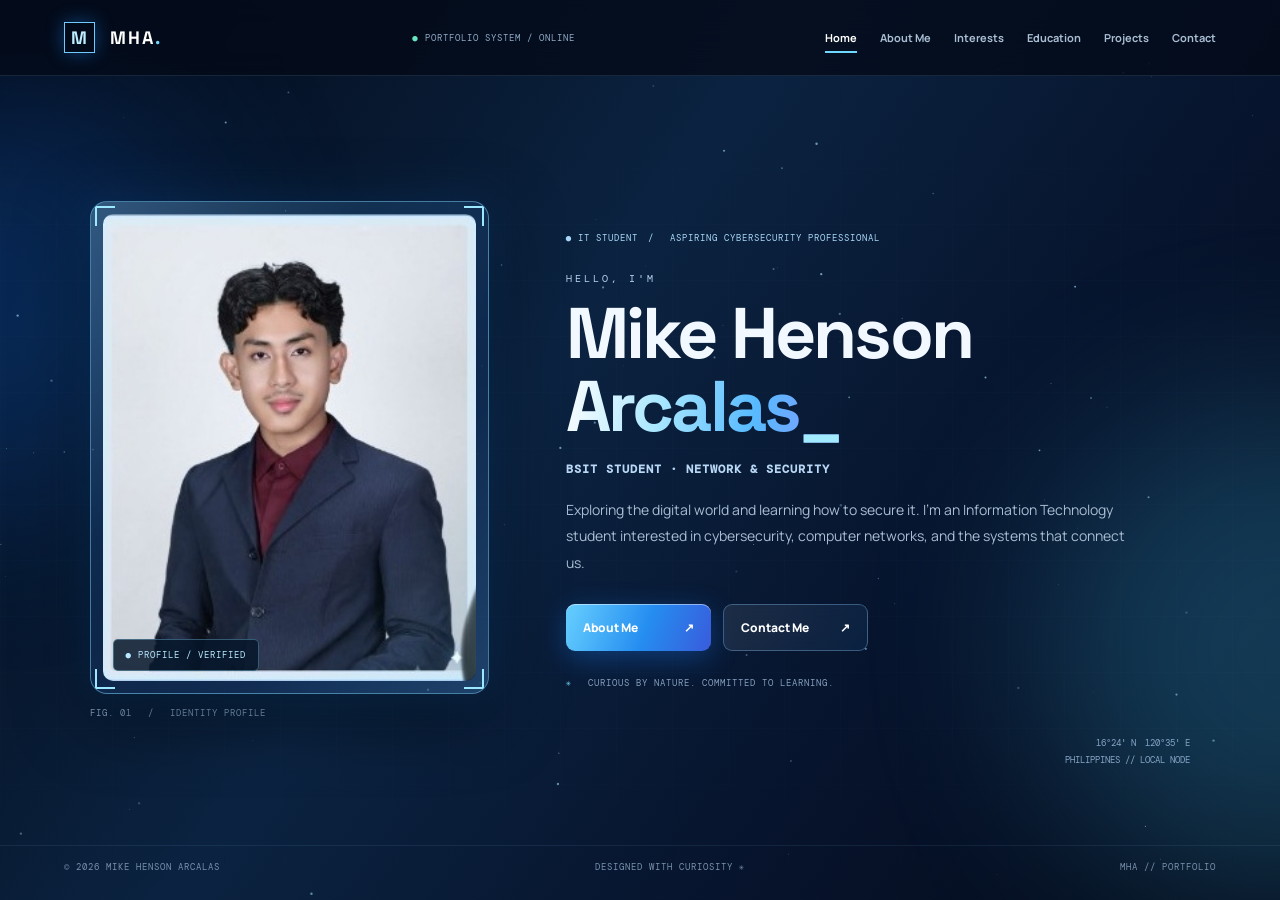
==== index (2).html @ 34add19c "Add files via upload" ====
<!doctype html>
<html lang="en">
<head>
<meta charset="utf-8">
<meta name="viewport" content="width=device-width,initial-scale=1">
<meta name="theme-color" content="#071326">
<title>Mike Henson Arcalas | Portfolio</title>

<link rel="preconnect" href="https://fonts.googleapis.com">
<link rel="preconnect" href="https://fonts.gstatic.com" crossorigin>
<link href="https://fonts.googleapis.com/css2?family=DM+Mono:wght@400;500&family=Manrope:wght@400;500;600;700;800&family=Space+Grotesk:wght@500;600;700&display=swap" rel="stylesheet">

<link rel="stylesheet" href="style.css">
</head>
<body>

<div class="ambient a"></div>
<div class="ambient b"></div>
<div class="grid"></div>
<canvas id="stars"></canvas>

<header>
<a class="logo" href="#home"><b>M</b> MHA<span>.</span></a>
<div class="status">● PORTFOLIO SYSTEM / ONLINE</div>
<button class="menu" aria-label="Toggle menu">☰</button>

<nav>
<a href="#home" data-page="home" class="active">Home</a>
<a href="#about" data-page="about">About Me</a>
<a href="#interests" data-page="interests">Interests</a>
<a href="#education" data-page="education">Education</a>
<a href="#projects" data-page="projects">Projects</a>
<a href="#contact" data-page="contact">Contact</a>
</nav>
</header>

<main>

<section class="page active" id="home">
<div class="hero">

<div class="photo-col">
<div class="photo-frame">
<i class="c tl"></i>
<i class="c tr"></i>
<i class="c bl"></i>
<i class="c br"></i>
<img src="profile.jpg" alt="Mike Henson Arcalas portrait">
<label>● PROFILE / VERIFIED</label>
</div>
<small>FIG. 01　 /　 IDENTITY PROFILE</small>
</div>

<div class="hero-copy">
<p class="eyebrow">● IT STUDENT　/　 ASPIRING CYBERSECURITY PROFESSIONAL</p>
<small class="mono">HELLO, I'M</small>

<h1>Mike Henson<br><em>Arcalas<span>_</span></em></h1>

<h2>BSIT STUDENT · NETWORK &amp; SECURITY</h2>

<p class="intro">
Exploring the digital world and learning how to secure it. I'm an Information Technology student interested in cybersecurity, computer networks, and the systems that connect us.
</p>

<div class="actions">
<a class="btn primary" href="#about">About Me <b>↗</b></a>
<a class="btn secondary" href="#contact">Contact Me <b>↗</b></a>
</div>

<p class="note">✳　 CURIOUS BY NATURE. COMMITTED TO LEARNING.</p>
</div>

<div class="coordinates">
16°24' N　120°35' E<br>
PHILIPPINES // LOCAL NODE
</div>

</div>
</section>

<section class="page content" id="about">
<div class="heading">
<small>02 / PERSONAL PROFILE</small>
<h2>Beyond the <em>screen.</em></h2>
<p>A little about who I am, what interests me, and the direction I'm working toward.</p>
</div>

<div class="about-grid">
<article class="panel large">
<small>01 — INTRODUCTION</small>
<div class="quote">“</div>
<h3>I'm Mike Henson Arcalas.</h3>
<p>I'm a Bachelor of Science in Information Technology student at the University of the Cordilleras, specializing in Network and Security.</p>
<p>I'm curious about how digital systems work, how devices communicate, and how information can be protected. I'm building my foundations and turning that curiosity into practical skills.</p>
<footer>LEARNING / BUILDING / IMPROVING</footer>
</article>

<div class="stack">
<article class="panel">
<small>02 — INTERESTS</small>
<h3>What keeps me curious</h3>
<div class="tags">
<span>Cybersecurity</span>
<span>Networking</span>
<span>Technology</span>
<span>Troubleshooting</span>
<span>Cycling</span>
</div>
</article>

<article class="panel">
<small>03 — DIRECTION</small>
<h3>Where I'm heading</h3>
<p>My goal is to build a career in cybersecurity, particularly network security. I want to learn how to identify vulnerabilities, understand threats, and help protect digital systems.</p>
</article>

<div class="motto">
MY MINDSET
<h3>Always learning.<br><i>Always improving.</i></h3>
</div>
</div>
</div>
</section>

<section class="page content" id="interests">
<div class="heading">
<small>03 / WHAT I ENJOY</small>
<h2>Areas of <em>interest.</em></h2>
<p>The topics and activities that motivate me to explore and keep improving.</p>
</div>

<div class="tiles">
<article class="panel tile">
<b>⌘</b>
<small>01 / DIGITAL DEFENSE</small>
<h3>Cybersecurity</h3>
<p>Understanding cyber threats, digital protection, and the practices that help keep systems secure.</p>
</article>

<article class="panel tile">
<b>⌁</b>
<small>02 / CONNECTIVITY</small>
<h3>Networking</h3>
<p>Learning how devices communicate, how networks are structured, and how they can be protected.</p>
</article>

<article class="panel tile">
<b>◈</b>
<small>03 / DISCOVERY</small>
<h3>Technology</h3>
<p>Exploring computer systems, hardware, troubleshooting, and new technology.</p>
</article>

<article class="panel tile">
<b>↗</b>
<small>04 / OUTSIDE THE SCREEN</small>
<h3>Cycling</h3>
<p>Enjoying endurance, challenging climbs, and steady progress through consistent training.</p>
</article>
</div>
</section>

<section class="page content" id="education">
<div class="heading">
<small>04 / ACADEMIC JOURNEY</small>
<h2>My <em>education.</em></h2>
<p>The milestones that have shaped my learning journey so far.</p>
</div>

<div class="timeline">
<div>
<time>2014 — 2020</time>
<article class="panel">
<small>ELEMENTARY</small>
<h3>San Vicente Elementary School</h3>
<p>Elementary education</p>
</article>
</div>

<div>
<time>2020 — 2024</time>
<article class="panel">
<small>JUNIOR HIGH</small>
<h3>San Vicente National High School</h3>
<p>Junior High School · Loyalty Award</p>
</article>
</div>

<div>
<time>2024 — 2026</time>
<article class="panel">
<small>SENIOR HIGH</small>
<h3>University of the Cordilleras</h3>
<p>Senior High School · STEM</p>
</article>
</div>

<div>
<time>PRESENT</time>
<article class="panel current">
<small>UNDERGRADUATE</small>
<h3>University of the Cordilleras</h3>
<p>BS Information Technology · Network and Security</p>
</article>
</div>
</div>
</section>

<section class="page content" id="projects">
<div class="heading">
<small>05 / SELECTED WORK</small>
<h2>Things I've <em>built.</em></h2>
<p>A growing collection of academic and personal projects.</p>
</div>

<div class="projects">
<article class="panel project">
<div class="art">
<b>⌁</b>
<small>ARDUINO / PROTOTYPE</small>
</div>
<small>PROJECT 01</small>
<h3>Smart Blind Stick</h3>
<p>An Arduino-based prototype designed to help detect nearby obstacles.</p>
<div class="tags">
<span>ARDUINO</span>
<span>HARDWARE</span>
</div>
</article>

<article class="panel project">
<div class="art alt">
<b>◉</b>
<small>AUTOMATION / PROTOTYPE</small>
</div>
<small>PROJECT 02</small>
<h3>Coin-Operated Shampoo Dispenser</h3>
<p>An automated dispensing concept activated through a coin-operated mechanism.</p>
<div class="tags">
<span>PROTOTYPING</span>
<span>AUTOMATION</span>
</div>
</article>

<article class="panel project">
<div class="art third">
<b>MHA<span>.</span></b>
<small>HTML / CSS / JAVASCRIPT</small>
</div>
<small>PROJECT 03</small>
<h3>Personal Portfolio</h3>
<p>This website, created to present my background, interests, and developing skills.</p>
<div class="tags">
<span>HTML</span>
<span>CSS</span>
<span>JAVASCRIPT</span>
</div>
</article>
</div>
</section>

<section class="page content" id="contact">
<div class="contact">
<div class="heading">
<small>06 / OPEN CHANNEL</small>
<h2>Let's make a <em>connection.</em></h2>
<p>I'm open to learning, connecting, and exploring opportunities in technology.</p>
</div>

<div class="contact-list">
<a href="https://github.com/mikehenson-dev" target="_blank" rel="noopener">
<b>GH</b>
<span>
<small>GITHUB PROFILE</small>
<strong>mikehenson-dev</strong>
</span>
↗
</a>

<div>
<b>LOC</b>
<span>
<small>LOCATION</small>
<strong>Philippines</strong>
</span>
</div>

<div>
<b>FOCUS</b>
<span>
<small>FIELD OF INTEREST</small>
<strong>Cybersecurity &amp; Network Security</strong>
</span>
</div>
</div>
</div>
</section>

</main>

<footer class="site-footer">
<span>© <span id="year"></span> MIKE HENSON ARCALAS</span>
<span>DESIGNED WITH CURIOSITY ✳</span>
<span>MHA // PORTFOLIO</span>
</footer>

<script src="script.js"></script>
</body>
</html>
---- style.css ----
*{box-sizing:border-box;margin:0;padding:0}

:root{
--bg:#050b19;
--panel:rgba(12,32,59,.68);
--line:rgba(132,199,255,.24);
--white:#f2f8ff;
--muted:#a9bdd3;
--blue:#258df0;
--ice:#bceeff;
--mono:'DM Mono',monospace;
--display:'Space Grotesk',sans-serif;
--body:'Manrope',sans-serif
}

body{
min-height:100vh;
background:linear-gradient(125deg,#030916 0%,#0b2341 42%,#07142d 70%,#050b19 100%);
color:var(--white);
font-family:var(--body);
overflow-x:hidden
}

.ambient{
position:fixed;
z-index:-2;
border-radius:50%;
filter:blur(95px);
opacity:.23;
pointer-events:none;
animation:float 13s ease-in-out infinite alternate
}

.ambient.a{
width:430px;
height:430px;
top:8%;
left:-230px;
background:#167cff
}

.ambient.b{
width:500px;
height:500px;
right:-260px;
bottom:0;
background:#43caff;
animation-delay:-6s
}

@keyframes float{
to{transform:translate(35px,-25px) scale(1.12)}
}

.grid{
position:fixed;
inset:0;
z-index:-1;
pointer-events:none;
opacity:.12;
background-image:linear-gradient(#83caff25 1px,transparent 1px),linear-gradient(90deg,#83caff25 1px,transparent 1px);
background-size:56px 56px;
mask-image:linear-gradient(transparent,#000 30%,#000 80%,transparent)
}

#stars{
position:fixed;
inset:0;
z-index:-1;
pointer-events:none
}

header{
height:76px;
padding:0 5%;
display:flex;
align-items:center;
justify-content:space-between;
gap:20px;
position:sticky;
top:0;
z-index:20;
background:#040b19c9;
border-bottom:1px solid #a6d8ff20;
backdrop-filter:blur(18px)
}

.logo{
text-decoration:none;
color:white;
font:700 18px var(--display);
letter-spacing:2px
}

.logo b{
display:inline-grid;
place-items:center;
width:31px;
height:31px;
margin-right:8px;
border:1px solid #70caff;
color:var(--ice);
box-shadow:0 0 18px #248bff66
}

.logo span{color:#74d8ff}

.status{
font:9px var(--mono);
letter-spacing:1px;
color:#91aac6
}

.status:first-letter{color:#69e5c1}

nav{
display:flex;
gap:clamp(12px,1.8vw,26px)
}

nav a{
color:#a9bdd3;
text-decoration:none;
font-size:11px;
font-weight:700;
padding:12px 0;
position:relative
}

nav a:hover,
nav a.active{color:white}

nav a:after{
content:'';
position:absolute;
bottom:4px;
left:0;
width:0;
height:2px;
background:#70d8ff;
transition:.25s
}

nav a:hover:after,
nav a.active:after{width:100%}

.menu{
display:none
}

main{
min-height:calc(100vh - 131px)
}

.page{display:none}

.page.active{display:flex}

#home{
min-height:calc(100vh - 131px);
align-items:center;
justify-content:center;
padding:45px 7%
}

.hero{
width:100%;
max-width:1200px;
display:grid;
grid-template-columns:minmax(260px,.78fr) 1.22fr;
align-items:center;
gap:clamp(35px,6vw,85px);
position:relative
}

.photo-col{max-width:410px}

.photo-frame{
position:relative;
padding:12px;
border:1px solid #83d8ff77;
border-radius:17px;
background:linear-gradient(145deg,#51baff33,#102d55aa 55%,#5a8cff22);
box-shadow:0 0 45px #168bff2b,0 20px 70px #0008;
overflow:hidden
}

.photo-frame:before{
content:'';
position:absolute;
inset:0;
background:linear-gradient(130deg,#ffffff20,transparent 35%,transparent 70%,#65d5ff20);
pointer-events:none;
z-index:1
}

.photo-frame img{
display:block;
width:100%;
aspect-ratio:4/5;
object-fit:cover;
border-radius:10px;
background:#102b4c
}

.photo-frame label{
position:absolute;
left:22px;
bottom:22px;
z-index:2;
padding:9px 12px;
border:1px solid #8edcff55;
border-radius:5px;
background:#06172bd9;
color:#b8eaff;
font:9px var(--mono);
letter-spacing:1px
}

.c{
position:absolute;
z-index:2;
width:20px;
height:20px;
border-color:#9be8ff;
border-style:solid
}

.tl{top:4px;left:4px;border-width:2px 0 0 2px}
.tr{top:4px;right:4px;border-width:2px 2px 0 0}
.bl{bottom:4px;left:4px;border-width:0 0 2px 2px}
.br{bottom:4px;right:4px;border-width:0 2px 2px 0}

.photo-col>small{
display:block;
margin-top:13px;
color:#8da9c8;
font:9px var(--mono);
letter-spacing:1px
}

.hero-copy{max-width:650px}

.eyebrow{
font:9px var(--mono);
letter-spacing:1px;
color:#a9d7f7;
margin-bottom:20px
}

.mono{
font:10px var(--mono);
letter-spacing:3px;
color:#b7d5ee
}

.hero h1{
font:700 clamp(43px,5.6vw,76px)/1.02 var(--display);
letter-spacing:-2.8px;
margin:10px 0 18px
}

.hero h1 em,
.heading h2 em,
.contact h2 em{
font-style:normal;
background:linear-gradient(100deg,#fff,#a9e7ff 35%,#58baff 68%,#8295ff);
color:transparent;
background-clip:text;
-webkit-background-clip:text
}

.hero h1 em span{
color:#a2eaff;
animation:blink 1s steps(2,start) infinite
}

@keyframes blink{to{visibility:hidden}}

.hero h2{
font:600 12px var(--mono);
letter-spacing:1px;
color:#b9d8f5;
margin-bottom:20px
}

.intro{
max-width:570px;
color:var(--muted);
font-size:14px;
line-height:1.9;
margin-bottom:27px
}

.actions{
display:flex;
flex-wrap:wrap;
gap:12px
}

.btn{
min-width:145px;
padding:14px 17px;
border-radius:9px;
display:inline-flex;
justify-content:space-between;
align-items:center;
gap:20px;
text-decoration:none;
font-size:12px;
font-weight:800;
transition:.25s
}

.primary{
color:white;
background:linear-gradient(110deg,#67d0ff,#258df0 55%,#395bdc);
box-shadow:0 7px 28px #187eff55,inset 0 1px #ffffff77
}

.primary:hover{
transform:translateY(-3px);
box-shadow:0 10px 35px #238dff99
}

.secondary{
color:white;
border:1px solid #91cfff55;
background:linear-gradient(120deg,#ffffff16,#17518b33);
backdrop-filter:blur(10px)
}

.secondary:hover{
border-color:#8ce3ff;
color:#aeeaff;
transform:translateY(-3px)
}

.note{
margin-top:26px;
color:#849fbd;
font:9px var(--mono);
letter-spacing:1px
}

.note:first-letter{color:#78dfff}

.coordinates{
position:absolute;
right:0;
bottom:-48px;
text-align:right;
color:#85a5c5;
font:9px/1.8 var(--mono)
}

.content{
width:100%;
max-width:1200px;
margin:auto;
padding:65px 5%;
flex-direction:column;
justify-content:center
}

.heading{margin-bottom:35px}

.heading>small,
.panel>small,
.tile>small,
.project>small,
.timeline small{
font:9px var(--mono);
letter-spacing:1.3px;
color:#78caff
}

.heading h2,
.contact h2{
font:700 clamp(36px,5vw,58px)/1.1 var(--display);
letter-spacing:-1.5px;
margin:13px 0
}

.heading>p:last-child,
.contact .heading>p:last-child{
color:var(--muted);
font-size:14px;
line-height:1.8;
max-width:650px
}

.panel{
border:1px solid var(--line);
border-radius:15px;
padding:25px;
background:linear-gradient(140deg,rgba(21,54,91,.78),rgba(6,18,39,.82));
backdrop-filter:blur(15px);
box-shadow:inset 0 1px #ffffff0b;
transition:.25s
}

.panel:hover{
border-color:#75caff88;
transform:translateY(-3px);
box-shadow:0 15px 40px #006dce20
}

.panel h3,
.tile h3,
.project h3{
font:600 20px var(--display);
margin:12px 0
}

.panel p,
.tile p,
.project p,
.timeline p{
font-size:13px;
color:var(--muted);
line-height:1.85;
margin-top:9px
}

.about-grid{
display:grid;
grid-template-columns:1.15fr .85fr;
gap:18px
}

.large{
padding:32px;
position:relative;
overflow:hidden
}

.quote{
font:75px Georgia;
color:#69c9ff77;
height:65px;
margin-top:12px
}

.large h3{font-size:25px}

.large footer{
border-top:1px solid var(--line);
padding-top:14px;
margin-top:25px;
color:#8bcaff;
font:9px var(--mono);
letter-spacing:1px
}

.stack{display:grid;gap:15px}

.tags{
display:flex;
flex-wrap:wrap;
gap:8px;
margin-top:16px
}

.tags span{
font:9px var(--mono);
color:#c9ecff;
border:1px solid #73c5ff44;
background:#2988e51c;
padding:8px 10px;
border-radius:5px
}

.motto{
padding:17px 22px;
border-radius:12px;
background:linear-gradient(110deg,#1977c9,#293d9e 70%,#172958);
box-shadow:0 10px 35px #136bd344;
font:9px var(--mono);
color:#c4eaff;
letter-spacing:1px
}

.motto h3{
font:600 20px/1.4 var(--display);
color:white
}

.motto i{
font-style:normal;
color:#b3edff
}

.tiles{
display:grid;
grid-template-columns:repeat(4,1fr);
gap:15px
}

.tile{
min-height:230px;
padding:22px
}

.tile>b{
display:block;
font-size:30px;
color:#a4e4ff;
margin-bottom:23px;
text-shadow:0 0 20px #38aaff88
}

.tile h3{margin:12px 0}

.timeline{
max-width:850px;
border-left:1px solid #62baff88;
margin-left:12px;
padding-left:28px;
display:grid;
gap:17px
}

.timeline>div{
position:relative;
display:grid;
grid-template-columns:125px 1fr;
gap:15px;
align-items:center
}

.timeline>div:before{
content:'';
position:absolute;
left:-34px;
width:10px;
height:10px;
border-radius:50%;
background:#8be0ff;
box-shadow:0 0 14px #36aaff
}

.timeline time{
font:10px var(--mono);
color:#9ccdf2
}

.timeline .panel{padding:19px 22px}
.timeline h3{font-size:18px}

.current{
border-color:#6ccaff99;
background:linear-gradient(110deg,#104274aa,#101d49aa)
}

.projects{
display:grid;
grid-template-columns:repeat(3,1fr);
gap:17px
}

.project{
padding:0;
overflow:hidden
}

.art{
height:165px;
display:flex;
align-items:center;
justify-content:center;
flex-direction:column;
gap:10px;
background:radial-gradient(circle,#2c8ddc77,transparent 55%),linear-gradient(135deg,#0d2e55,#071225)
}

.art b{
font:58px var(--display);
color:#b5eaff;
text-shadow:0 0 25px #46aaff
}

.art small{
font:9px var(--mono);
color:#a9d9fa;
letter-spacing:1px
}

.art.alt{
background:radial-gradient(circle,#36c5ff55,transparent 55%),linear-gradient(135deg,#102e58,#11133c)
}

.art.third{
background:radial-gradient(circle,#8a9dff44,transparent 55%),linear-gradient(135deg,#122d56,#0a1026)
}

.contact{
display:grid;
grid-template-columns:1fr 1fr;
gap:55px;
align-items:center
}

.contact-list{display:grid;gap:12px}

.contact-list>a,
.contact-list>div{
display:flex;
align-items:center;
gap:15px;
padding:17px;
border:1px solid var(--line);
border-radius:12px;
background:var(--panel);
text-decoration:none;
transition:.2s
}

.contact-list>a:hover{
border-color:#75d4ff;
transform:translateX(4px)
}

.contact-list b{
width:42px;
height:42px;
display:grid;
place-items:center;
border:1px solid #64baff66;
border-radius:8px;
color:#b1e9ff;
font:10px var(--mono)
}

.contact-list span{
display:grid;
gap:5px;
flex:1
}

.contact-list small{
font:9px var(--mono);
color:#7dc8f4;
letter-spacing:1px
}

.contact-list strong{font-size:13px}

.site-footer{
min-height:55px;
padding:15px 5%;
display:flex;
justify-content:space-between;
gap:12px;
border-top:1px solid #8fcaff18;
color:#7891ad;
font:9px var(--mono);
letter-spacing:1px
}

@media(max-width:950px){
.status{display:none}
nav{gap:14px}
nav a{font-size:10px}
.hero{gap:30px}
.tiles{grid-template-columns:repeat(2,1fr)}
}

@media(max-width:650px){
header{height:66px;padding:0 5%}

.menu{
display:block;
background:#102747;
border:1px solid var(--line);
color:white;
border-radius:7px;
padding:7px 10px;
font-size:18px
}

nav{
display:none;
position:absolute;
top:66px;
left:0;
right:0;
padding:14px 5% 20px;
background:#040b19f5;
border-bottom:1px solid var(--line);
grid-template-columns:repeat(2,1fr);
gap:4px 18px
}

nav.open{display:grid}
nav a{padding:12px 0;font-size:12px}

#home{padding:38px 4%}

.hero{
grid-template-columns:minmax(0,.9fr) minmax(0,1.1fr);
gap:12px
}

.photo-frame{padding:5px;border-radius:10px}
.photo-frame img{border-radius:6px}

.hero h1{
font-size:clamp(22px,6vw,35px);
letter-spacing:-1px
}

.eyebrow{
font-size:7px;
letter-spacing:.3px;
margin-bottom:12px
}

.mono{font-size:8px}

.hero h2{
font-size:8px;
letter-spacing:.2px;
margin:12px 0
}

.intro{
font-size:10px;
line-height:1.7;
margin-bottom:14px
}

.btn{
min-width:0;
padding:9px 8px;
font-size:9px;
gap:9px
}

.actions{gap:6px}

.note{
font-size:7px;
line-height:1.6;
margin-top:13px
}

.photo-col>small{font-size:7px}
.coordinates{display:none}

.content{
padding:42px 5%;
justify-content:flex-start
}

.about-grid,.contact{
grid-template-columns:1fr;
gap:14px
}

.large{padding:23px}

.tiles{
grid-template-columns:1fr 1fr;
gap:10px
}

.tile{
padding:16px;
min-height:205px
}

.tile p{font-size:11px}

.projects{grid-template-columns:1fr}
.art{height:145px}
.project p{min-height:0}

.timeline{
padding-left:20px;
margin-left:8px
}

.timeline>div{
grid-template-columns:1fr;
gap:7px
}

.timeline>div:before{left:-26px}

.heading h2,.contact h2{font-size:38px}

.site-footer{
font-size:7px;
flex-wrap:wrap
}

.site-footer span:last-child{display:none}
}

@media(max-width:360px){
.hero{gap:8px}
.hero h1{font-size:21px}
.intro{font-size:9px}
.btn{font-size:8px;padding:8px 6px}
.tiles{grid-template-columns:1fr}
}

@media(prefers-reduced-motion:reduce){
*,*:before,*:after{
animation:none!important;
transition:none!important;
scroll-behavior:auto!important
}
}
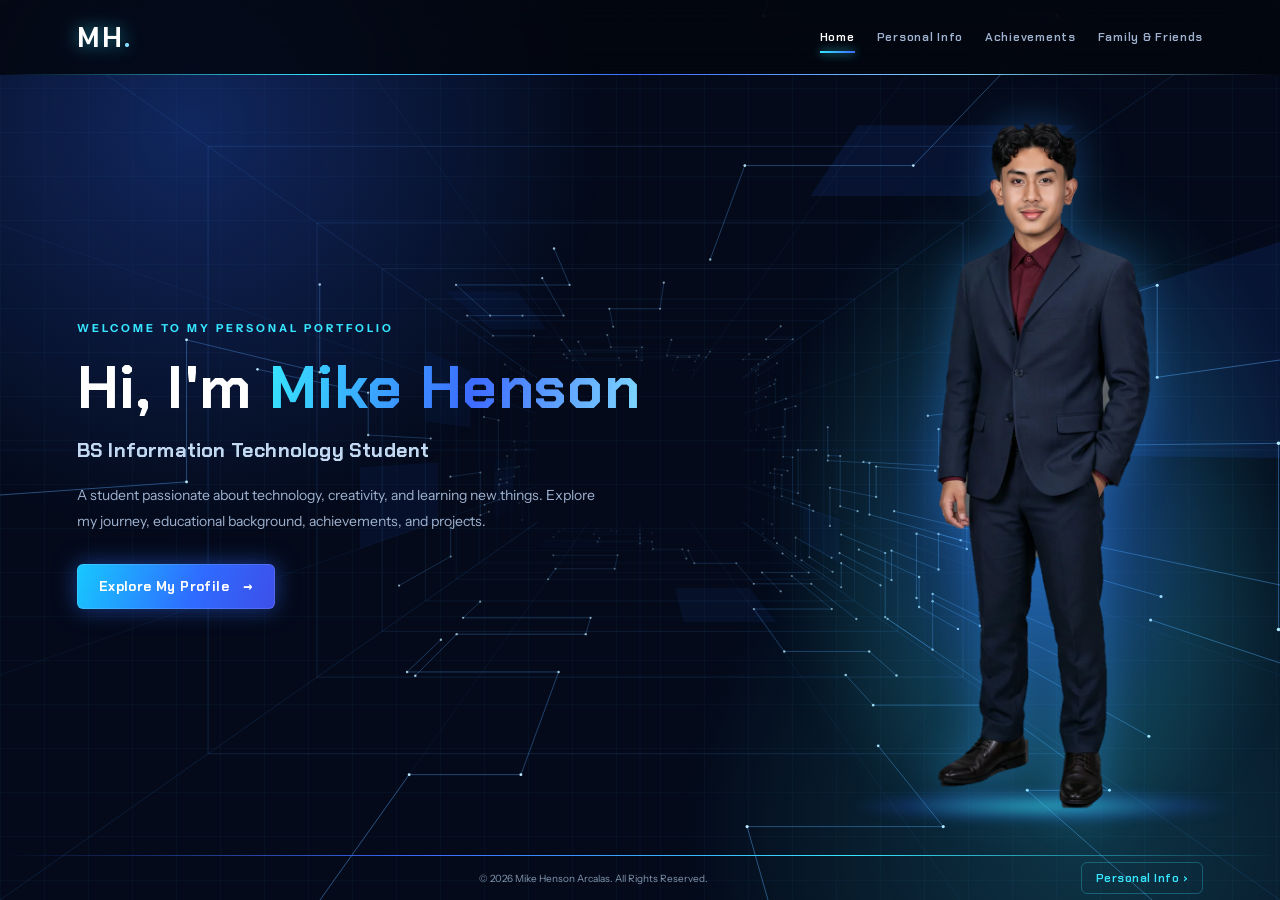
==== commit e978c5b6: "Add files via upload" ====
--- a/index (2).html
+++ b/index (2).html
@@ -1,310 +1,920 @@
-<!doctype html>
+<!DOCTYPE html>
 <html lang="en">
 <head>
-<meta charset="utf-8">
-<meta name="viewport" content="width=device-width,initial-scale=1">
-<meta name="theme-color" content="#071326">
-<title>Mike Henson Arcalas | Portfolio</title>
-
-<link rel="preconnect" href="https://fonts.googleapis.com">
-<link rel="preconnect" href="https://fonts.gstatic.com" crossorigin>
-<link href="https://fonts.googleapis.com/css2?family=DM+Mono:wght@400;500&family=Manrope:wght@400;500;600;700;800&family=Space+Grotesk:wght@500;600;700&display=swap" rel="stylesheet">
-
-<link rel="stylesheet" href="style.css">
+    <meta charset="UTF-8">
+    <meta name="viewport" content="width=device-width, initial-scale=1.0">
+    <meta name="theme-color" content="#050b18">
+    <title>Mike Henson Arcalas | Personal Portfolio</title>
+
+    <link rel="preconnect" href="https://fonts.googleapis.com">
+    <link rel="preconnect" href="https://fonts.gstatic.com" crossorigin>
+    <link href="https://fonts.googleapis.com/css2?family=Chakra+Petch:wght@500;600;700&family=Instrument+Sans:wght@400;500;600;700&display=swap" rel="stylesheet">
+
+    <link rel="stylesheet" href="style.css">
+    <link rel="stylesheet" href="transitions.css">
 </head>
+
 <body>
 
-<div class="ambient a"></div>
-<div class="ambient b"></div>
-<div class="grid"></div>
-<canvas id="stars"></canvas>
-
-<header>
-<a class="logo" href="#home"><b>M</b> MHA<span>.</span></a>
-<div class="status">● PORTFOLIO SYSTEM / ONLINE</div>
-<button class="menu" aria-label="Toggle menu">☰</button>
-
-<nav>
-<a href="#home" data-page="home" class="active">Home</a>
-<a href="#about" data-page="about">About Me</a>
-<a href="#interests" data-page="interests">Interests</a>
-<a href="#education" data-page="education">Education</a>
-<a href="#projects" data-page="projects">Projects</a>
-<a href="#contact" data-page="contact">Contact</a>
-</nav>
-</header>
-
-<main>
-
-<section class="page active" id="home">
-<div class="hero">
-
-<div class="photo-col">
-<div class="photo-frame">
-<i class="c tl"></i>
-<i class="c tr"></i>
-<i class="c bl"></i>
-<i class="c br"></i>
-<img src="profile.jpg" alt="Mike Henson Arcalas portrait">
-<label>● PROFILE / VERIFIED</label>
-</div>
-<small>FIG. 01　 /　 IDENTITY PROFILE</small>
-</div>
-
-<div class="hero-copy">
-<p class="eyebrow">● IT STUDENT　/　 ASPIRING CYBERSECURITY PROFESSIONAL</p>
-<small class="mono">HELLO, I'M</small>
-
-<h1>Mike Henson<br><em>Arcalas<span>_</span></em></h1>
-
-<h2>BSIT STUDENT · NETWORK &amp; SECURITY</h2>
-
-<p class="intro">
-Exploring the digital world and learning how to secure it. I'm an Information Technology student interested in cybersecurity, computer networks, and the systems that connect us.
-</p>
-
-<div class="actions">
-<a class="btn primary" href="#about">About Me <b>↗</b></a>
-<a class="btn secondary" href="#contact">Contact Me <b>↗</b></a>
-</div>
-
-<p class="note">✳　 CURIOUS BY NATURE. COMMITTED TO LEARNING.</p>
-</div>
-
-<div class="coordinates">
-16°24' N　120°35' E<br>
-PHILIPPINES // LOCAL NODE
-</div>
-
-</div>
-</section>
-
-<section class="page content" id="about">
-<div class="heading">
-<small>02 / PERSONAL PROFILE</small>
-<h2>Beyond the <em>screen.</em></h2>
-<p>A little about who I am, what interests me, and the direction I'm working toward.</p>
-</div>
-
-<div class="about-grid">
-<article class="panel large">
-<small>01 — INTRODUCTION</small>
-<div class="quote">“</div>
-<h3>I'm Mike Henson Arcalas.</h3>
-<p>I'm a Bachelor of Science in Information Technology student at the University of the Cordilleras, specializing in Network and Security.</p>
-<p>I'm curious about how digital systems work, how devices communicate, and how information can be protected. I'm building my foundations and turning that curiosity into practical skills.</p>
-<footer>LEARNING / BUILDING / IMPROVING</footer>
-</article>
-
-<div class="stack">
-<article class="panel">
-<small>02 — INTERESTS</small>
-<h3>What keeps me curious</h3>
-<div class="tags">
-<span>Cybersecurity</span>
-<span>Networking</span>
-<span>Technology</span>
-<span>Troubleshooting</span>
-<span>Cycling</span>
-</div>
-</article>
-
-<article class="panel">
-<small>03 — DIRECTION</small>
-<h3>Where I'm heading</h3>
-<p>My goal is to build a career in cybersecurity, particularly network security. I want to learn how to identify vulnerabilities, understand threats, and help protect digital systems.</p>
-</article>
-
-<div class="motto">
-MY MINDSET
-<h3>Always learning.<br><i>Always improving.</i></h3>
-</div>
-</div>
-</div>
-</section>
-
-<section class="page content" id="interests">
-<div class="heading">
-<small>03 / WHAT I ENJOY</small>
-<h2>Areas of <em>interest.</em></h2>
-<p>The topics and activities that motivate me to explore and keep improving.</p>
-</div>
-
-<div class="tiles">
-<article class="panel tile">
-<b>⌘</b>
-<small>01 / DIGITAL DEFENSE</small>
-<h3>Cybersecurity</h3>
-<p>Understanding cyber threats, digital protection, and the practices that help keep systems secure.</p>
-</article>
-
-<article class="panel tile">
-<b>⌁</b>
-<small>02 / CONNECTIVITY</small>
-<h3>Networking</h3>
-<p>Learning how devices communicate, how networks are structured, and how they can be protected.</p>
-</article>
-
-<article class="panel tile">
-<b>◈</b>
-<small>03 / DISCOVERY</small>
-<h3>Technology</h3>
-<p>Exploring computer systems, hardware, troubleshooting, and new technology.</p>
-</article>
-
-<article class="panel tile">
-<b>↗</b>
-<small>04 / OUTSIDE THE SCREEN</small>
-<h3>Cycling</h3>
-<p>Enjoying endurance, challenging climbs, and steady progress through consistent training.</p>
-</article>
-</div>
-</section>
-
-<section class="page content" id="education">
-<div class="heading">
-<small>04 / ACADEMIC JOURNEY</small>
-<h2>My <em>education.</em></h2>
-<p>The milestones that have shaped my learning journey so far.</p>
-</div>
-
-<div class="timeline">
-<div>
-<time>2014 — 2020</time>
-<article class="panel">
-<small>ELEMENTARY</small>
-<h3>San Vicente Elementary School</h3>
-<p>Elementary education</p>
-</article>
-</div>
-
-<div>
-<time>2020 — 2024</time>
-<article class="panel">
-<small>JUNIOR HIGH</small>
-<h3>San Vicente National High School</h3>
-<p>Junior High School · Loyalty Award</p>
-</article>
-</div>
-
-<div>
-<time>2024 — 2026</time>
-<article class="panel">
-<small>SENIOR HIGH</small>
-<h3>University of the Cordilleras</h3>
-<p>Senior High School · STEM</p>
-</article>
-</div>
-
-<div>
-<time>PRESENT</time>
-<article class="panel current">
-<small>UNDERGRADUATE</small>
-<h3>University of the Cordilleras</h3>
-<p>BS Information Technology · Network and Security</p>
-</article>
-</div>
-</div>
-</section>
-
-<section class="page content" id="projects">
-<div class="heading">
-<small>05 / SELECTED WORK</small>
-<h2>Things I've <em>built.</em></h2>
-<p>A growing collection of academic and personal projects.</p>
-</div>
-
-<div class="projects">
-<article class="panel project">
-<div class="art">
-<b>⌁</b>
-<small>ARDUINO / PROTOTYPE</small>
-</div>
-<small>PROJECT 01</small>
-<h3>Smart Blind Stick</h3>
-<p>An Arduino-based prototype designed to help detect nearby obstacles.</p>
-<div class="tags">
-<span>ARDUINO</span>
-<span>HARDWARE</span>
-</div>
-</article>
-
-<article class="panel project">
-<div class="art alt">
-<b>◉</b>
-<small>AUTOMATION / PROTOTYPE</small>
-</div>
-<small>PROJECT 02</small>
-<h3>Coin-Operated Shampoo Dispenser</h3>
-<p>An automated dispensing concept activated through a coin-operated mechanism.</p>
-<div class="tags">
-<span>PROTOTYPING</span>
-<span>AUTOMATION</span>
-</div>
-</article>
-
-<article class="panel project">
-<div class="art third">
-<b>MHA<span>.</span></b>
-<small>HTML / CSS / JAVASCRIPT</small>
-</div>
-<small>PROJECT 03</small>
-<h3>Personal Portfolio</h3>
-<p>This website, created to present my background, interests, and developing skills.</p>
-<div class="tags">
-<span>HTML</span>
-<span>CSS</span>
-<span>JAVASCRIPT</span>
-</div>
-</article>
-</div>
-</section>
-
-<section class="page content" id="contact">
-<div class="contact">
-<div class="heading">
-<small>06 / OPEN CHANNEL</small>
-<h2>Let's make a <em>connection.</em></h2>
-<p>I'm open to learning, connecting, and exploring opportunities in technology.</p>
-</div>
-
-<div class="contact-list">
-<a href="https://github.com/mikehenson-dev" target="_blank" rel="noopener">
-<b>GH</b>
-<span>
-<small>GITHUB PROFILE</small>
-<strong>mikehenson-dev</strong>
-</span>
-↗
-</a>
-
-<div>
-<b>LOC</b>
-<span>
-<small>LOCATION</small>
-<strong>Philippines</strong>
-</span>
-</div>
-
-<div>
-<b>FOCUS</b>
-<span>
-<small>FIELD OF INTEREST</small>
-<strong>Cybersecurity &amp; Network Security</strong>
-</span>
-</div>
-</div>
-</div>
-</section>
-
-</main>
-
-<footer class="site-footer">
-<span>© <span id="year"></span> MIKE HENSON ARCALAS</span>
-<span>DESIGNED WITH CURIOSITY ✳</span>
-<span>MHA // PORTFOLIO</span>
-</footer>
-
-<script src="script.js"></script>
+    <!-- HEADER -->
+    <header class="header">
+
+        <a href="#home" class="logo" data-page-link="home">
+            MH<span>.</span>
+        </a>
+
+        <button class="menu-toggle" id="menuToggle"
+            aria-label="Toggle navigation">
+            ☰
+        </button>
+
+        <nav class="navigation" id="navigation">
+            <a href="#home" data-page-link="home" class="active">Home</a>
+            <a href="#personal" data-page-link="personal">Personal Info</a>
+            <a href="#education" data-page-link="education">Achievements</a>
+            <a href="#family" data-page-link="family">Family &amp; Friends</a>
+        </nav>
+
+    </header>
+
+
+    <!-- MAIN CONTENT -->
+    <main>
+
+        <!-- HOME -->
+        <section id="home" class="page-panel home-page">
+
+            <div class="home-content">
+
+                <div class="home-text">
+
+                    <p class="intro">WELCOME TO MY PERSONAL PORTFOLIO</p>
+
+                    <h1>
+                        Hi, I'm <span>Mike Henson</span>
+                    </h1>
+
+                    <h2>BS Information Technology Student</h2>
+
+                    <p class="description">
+                        A student passionate about technology, creativity,
+                        and learning new things. Explore my journey,
+                        educational background, achievements, and projects.
+                    </p>
+
+                    <button class="primary-btn" data-go-to="personal">
+                        Explore My Profile <span>→</span>
+                    </button>
+
+                </div>
+
+                <div class="profile-container">
+
+                    <div class="profile-glow"></div>
+
+                    <img src="profile-full.webp"
+                        alt="Mike Henson full-body photo"
+                        width="486" height="1500">
+
+                </div>
+
+            </div>
+
+        </section>
+
+
+        <!-- PERSONAL INFO -->
+        <section id="personal" class="page-panel personal-page" hidden>
+
+            <div class="section-heading compact-heading">
+
+                <p class="intro">GET TO KNOW ME</p>
+
+                <h1>Personal <span>Information</span></h1>
+
+                <p>“Time is gold.”</p>
+
+            </div>
+
+
+            <!-- TABS (SHOWN ON PHONES ONLY SO IT NEVER SCROLLS) -->
+            <div class="personal-tabs" role="tablist">
+
+                <button class="personal-tab active" data-personal-tab="bio"
+                    role="tab">Bio &amp; Goals</button>
+
+                <button class="personal-tab" data-personal-tab="extra"
+                    role="tab">Stats &amp; Favorites</button>
+
+            </div>
+
+
+            <div class="personal-grid" data-view="bio">
+
+                <!-- CARD 01: IDENTITY & CONTACT -->
+                <div class="personal-box box-identity">
+
+                    <div class="pbox-header">
+                        <span class="pbox-code">01 // IDENTITY</span>
+                        <span class="pbox-motto">“Time is gold”</span>
+                    </div>
+
+                    <div class="spec-list">
+
+                        <div class="spec-item">
+                            <span>Full Name</span>
+                            <p>Mike Henson Arcalas</p>
+                        </div>
+
+                        <div class="spec-item">
+                            <span>Birthdate &amp; Age</span>
+                            <p>Nov 25, 2007 · 19 yrs old</p>
+                        </div>
+
+                        <div class="spec-item">
+                            <span>Civil Status</span>
+                            <p>Single</p>
+                        </div>
+
+                        <div class="spec-item">
+                            <span>Residence</span>
+                            <p>2-Floor House · Baguio City</p>
+                        </div>
+
+                        <div class="spec-item">
+                            <span>Phone</span>
+                            <p>09272642294</p>
+                        </div>
+
+                        <div class="spec-item">
+                            <span>Email</span>
+                            <p>mikehensona@gmail.com</p>
+                        </div>
+
+                    </div>
+
+                </div>
+
+
+                <!-- CARD 02: ACADEMICS & CAREER GOAL -->
+                <div class="personal-box box-career">
+
+                    <div class="pbox-header">
+                        <span class="pbox-code">02 // ACADEMICS &amp; GOAL</span>
+                        <span class="pbox-dot" aria-hidden="true"></span>
+                    </div>
+
+                    <div class="spec-list">
+
+                        <div class="spec-item">
+                            <span>University</span>
+                            <p>University of the Cordilleras</p>
+                        </div>
+
+                        <div class="spec-item">
+                            <span>Course</span>
+                            <p>BS Information Technology</p>
+                        </div>
+
+                        <div class="spec-item">
+                            <span>Specialization</span>
+                            <p>Network and Security</p>
+                        </div>
+
+                        <div class="spec-item">
+                            <span>Career Goal</span>
+                            <p>Cybersecurity Specialist</p>
+                        </div>
+
+                        <div class="spec-item">
+                            <span>Hobby</span>
+                            <p>Cycling</p>
+                        </div>
+
+                        <div class="spec-item">
+                            <span>Motto</span>
+                            <p>Time is gold</p>
+                        </div>
+
+                    </div>
+
+                </div>
+
+
+                <!-- CARD 03: PHYSICAL PROFILE -->
+                <div class="personal-box box-specs">
+
+                    <div class="pbox-header">
+                        <span class="pbox-code">03 // PHYSICAL STATS</span>
+                        <span class="pbox-dot" aria-hidden="true"></span>
+                    </div>
+
+                    <div class="spec-list">
+
+                        <div class="spec-item">
+                            <span>Height</span>
+                            <p>167 cm (5'6")</p>
+                        </div>
+
+                        <div class="spec-item">
+                            <span>Weight</span>
+                            <p>63 kg</p>
+                        </div>
+
+                        <div class="spec-item">
+                            <span>Blood Type</span>
+                            <p>Type O</p>
+                        </div>
+
+                        <div class="spec-item">
+                            <span>Eye Color</span>
+                            <p>Brown</p>
+                        </div>
+
+                        <div class="spec-item">
+                            <span>Hair Color</span>
+                            <p>Black</p>
+                        </div>
+
+                        <div class="spec-item">
+                            <span>Hometown</span>
+                            <p>Baguio City, Philippines</p>
+                        </div>
+
+                    </div>
+
+                </div>
+
+
+                <!-- CARD 04: FAVORITES -->
+                <div class="personal-box box-favs">
+
+                    <div class="pbox-header">
+                        <span class="pbox-code">04 // FAVORITES</span>
+                        <span class="pbox-dot" aria-hidden="true"></span>
+                    </div>
+
+                    <div class="spec-list">
+
+                        <div class="spec-item">
+                            <span>Color &amp; Brand</span>
+                            <p>White · Nike</p>
+                        </div>
+
+                        <div class="spec-item">
+                            <span>Food</span>
+                            <p>Adobo</p>
+                        </div>
+
+                        <div class="spec-item">
+                            <span>Movie</span>
+                            <p>Your Name</p>
+                        </div>
+
+                        <div class="spec-item">
+                            <span>Music Artist</span>
+                            <p>Daniel Caesar</p>
+                        </div>
+
+                        <div class="spec-item">
+                            <span>Game</span>
+                            <p>Mobile Legends</p>
+                        </div>
+
+                        <div class="spec-item">
+                            <span>Animal</span>
+                            <p>Dog</p>
+                        </div>
+
+                    </div>
+
+                </div>
+
+            </div>
+
+        </section>
+
+
+        <!-- EDUCATION AND ACHIEVEMENTS -->
+        <section id="education" class="page-panel education-page" hidden>
+
+            <div class="section-heading compact-heading">
+
+                <p class="intro">MY ACADEMIC JOURNEY</p>
+
+                <h1>Education &amp; Achievements</h1>
+
+                <p>My educational background and accomplishments</p>
+
+            </div>
+
+
+            <!-- TABS (SHOWN ON PHONES ONLY) -->
+            <div class="edu-tabs" role="tablist">
+
+                <button class="edu-tab active" data-edu-tab="edu"
+                    role="tab">Education</button>
+
+                <button class="edu-tab" data-edu-tab="ach"
+                    role="tab">Achievements</button>
+
+            </div>
+
+
+            <div class="education-achievements" data-view="edu">
+
+                <!-- LEFT COLUMN: EDUCATION -->
+                <div class="info-column edu-col">
+
+                    <h2>Education</h2>
+
+                    <div class="info-card education-card">
+
+                        <span class="card-number">01</span>
+
+                        <h3>Elementary</h3>
+
+                        <p>San Vicente Elementary School</p>
+
+                        <span class="year">2014 – 2020</span>
+
+                    </div>
+
+
+                    <div class="info-card education-card">
+
+                        <span class="card-number">02</span>
+
+                        <h3>Junior High School</h3>
+
+                        <p>San Vicente National High School</p>
+
+                        <span class="year">2020 – 2024</span>
+
+                    </div>
+
+
+                    <div class="info-card education-card">
+
+                        <span class="card-number">03</span>
+
+                        <h3>Senior High School</h3>
+
+                        <p>University of the Cordilleras – STEM</p>
+
+                        <span class="year">2024 – 2026</span>
+
+                    </div>
+
+
+                    <div class="info-card education-card">
+
+                        <span class="card-number">04</span>
+
+                        <h3>College</h3>
+
+                        <p>University of the Cordilleras</p>
+
+                        <span class="year">BSIT – Network and Security</span>
+
+                        <span class="year">2026 – Present</span>
+
+                    </div>
+
+                </div>
+
+
+                <!-- RIGHT COLUMN: ACHIEVEMENTS -->
+                <div class="info-column ach-col">
+
+                    <h2>Achievements</h2>
+
+                    <div class="info-card achievement-card">
+
+                        <span class="achievement-icon">🏆</span>
+
+                        <h3>Loyalty Award</h3>
+
+                        <p>
+                            Recognized for loyalty and dedication
+                            during Junior High School.
+                        </p>
+
+                    </div>
+
+
+                    <div class="info-card achievement-card">
+
+                        <span class="achievement-icon">🎓</span>
+
+                        <h3>STEM Graduate</h3>
+
+                        <p>
+                            Successfully completed the Science,
+                            Technology, Engineering, and Mathematics strand.
+                        </p>
+
+                        <span class="year">2026</span>
+
+                    </div>
+
+
+                    <div class="info-card achievement-card">
+
+                        <span class="achievement-icon">❤️</span>
+
+                        <h3>Philippine Red Cross Volunteer</h3>
+
+                        <p>
+                            Humanitarian service and community activities.
+                        </p>
+
+                    </div>
+
+
+                    <div class="info-card achievement-card">
+
+                        <span class="achievement-icon">💻</span>
+
+                        <h3>Personal Portfolio Website</h3>
+
+                        <p>
+                            Designed and developed my own personal website.
+                        </p>
+
+                    </div>
+
+                </div>
+
+            </div>
+
+        </section>
+
+
+        <!-- PROJECTS -->
+        <section id="projects" class="page-panel" hidden>
+
+            <div class="section-heading">
+
+                <p class="intro">MY WORK</p>
+
+                <h1>My <span>Projects</span></h1>
+
+                <p>Some of the projects I have worked on.</p>
+
+            </div>
+
+
+            <div class="project-grid">
+
+                <div class="project-card">
+
+                    <div class="project-icon">🤖</div>
+
+                    <h2>Arduino Brush Bot</h2>
+
+                    <p>
+                        A prototype cleaning robot developed using Arduino
+                        as part of a school project.
+                    </p>
+
+                    <a href="brushbot-project.pdf"
+                        target="_blank"
+                        rel="noopener"
+                        class="project-link">
+                        View Project PDF →
+                    </a>
+
+                </div>
+
+
+                <div class="project-card">
+
+                    <div class="project-icon">🌐</div>
+
+                    <h2>Personal Portfolio Website</h2>
+
+                    <p>
+                        A personal website showcasing my background,
+                        education, achievements, and projects.
+                    </p>
+
+                    <span class="project-link">
+                        HTML · CSS · JavaScript
+                    </span>
+
+                </div>
+
+            </div>
+
+        </section>
+
+
+        <!-- FAMILY & FRIENDS -->
+        <section id="family" class="page-panel family-page" hidden>
+
+            <div class="section-heading compact-heading">
+
+                <p class="intro">MY INSPIRATION</p>
+
+                <h1>Family &amp; <span>Friends</span></h1>
+
+                <p>Tap a pod on the tree to open.</p>
+
+            </div>
+
+
+            <div class="family-tree-stage">
+
+                <!-- TRANSLUCENT FUTURISTIC TREE CRADLING THE 4 PODS -->
+                <svg class="cyber-tree-svg" viewBox="0 0 1100 640"
+                    preserveAspectRatio="none" aria-hidden="true">
+
+                    <defs>
+                        <linearGradient id="barkFill" x1="0%" y1="100%" x2="0%" y2="0%">
+                            <stop offset="0%" stop-color="#071530" stop-opacity="0.22" />
+                            <stop offset="35%" stop-color="#0e2a5c" stop-opacity="0.72" />
+                            <stop offset="75%" stop-color="#133b7a" stop-opacity="0.65" />
+                            <stop offset="100%" stop-color="#1b529e" stop-opacity="0.25" />
+                        </linearGradient>
+
+                        <linearGradient id="boughFill" x1="0%" y1="50%" x2="100%" y2="50%">
+                            <stop offset="0%" stop-color="#143c7a" stop-opacity="0.38" />
+                            <stop offset="50%" stop-color="#184a94" stop-opacity="0.82" />
+                            <stop offset="100%" stop-color="#143c7a" stop-opacity="0.38" />
+                        </linearGradient>
+
+                        <linearGradient id="veinGlow" x1="0%" y1="100%" x2="0%" y2="0%">
+                            <stop offset="0%" stop-color="#3d6bff" stop-opacity="0.3" />
+                            <stop offset="45%" stop-color="#37e6ff" stop-opacity="0.95" />
+                            <stop offset="100%" stop-color="#9beeff" stop-opacity="0.75" />
+                        </linearGradient>
+
+                        <radialGradient id="leafClusterCyan" cx="50%" cy="50%" r="50%">
+                            <stop offset="0%" stop-color="#37e6ff" stop-opacity="0.22" />
+                            <stop offset="55%" stop-color="#2b6bff" stop-opacity="0.1" />
+                            <stop offset="100%" stop-color="#040a1a" stop-opacity="0" />
+                        </radialGradient>
+
+                        <radialGradient id="leafClusterBlue" cx="50%" cy="50%" r="50%">
+                            <stop offset="0%" stop-color="#4d7cff" stop-opacity="0.25" />
+                            <stop offset="60%" stop-color="#1a3b80" stop-opacity="0.1" />
+                            <stop offset="100%" stop-color="#040a1a" stop-opacity="0" />
+                        </radialGradient>
+
+                        <filter id="treeNeon" x="-25%" y="-25%" width="150%" height="150%">
+                            <feGaussianBlur stdDeviation="3.5" result="coloredBlur" />
+                            <feMerge>
+                                <feMergeNode in="coloredBlur" />
+                                <feMergeNode in="SourceGraphic" />
+                            </feMerge>
+                        </filter>
+                    </defs>
+
+                    <g class="tree-foliage">
+                        <ellipse cx="550" cy="110" rx="300" ry="95" fill="url(#leafClusterCyan)" />
+                        <ellipse cx="260" cy="150" rx="220" ry="90" fill="url(#leafClusterBlue)" />
+                        <ellipse cx="840" cy="150" rx="220" ry="90" fill="url(#leafClusterBlue)" />
+                        <ellipse cx="230" cy="395" rx="200" ry="85" fill="url(#leafClusterCyan)" />
+                        <ellipse cx="870" cy="395" rx="200" ry="85" fill="url(#leafClusterCyan)" />
+                        <ellipse cx="550" cy="605" rx="290" ry="32" fill="url(#leafClusterCyan)" />
+                    </g>
+
+                    <g class="tree-wood" stroke="rgba(55, 230, 255, 0.34)" stroke-width="1.4">
+                        <path fill="url(#barkFill)"
+                            d="M 330 625
+                               C 400 612, 452 580, 484 528
+                               C 502 496, 508 442, 510 370
+                               L 512 215
+                               C 514 150, 498 102, 468 62
+                               C 502 84, 522 118, 534 162
+                               C 542 114, 550 74, 555 38
+                               C 562 76, 568 118, 572 164
+                               C 586 118, 608 84, 638 60
+                               C 605 102, 590 150, 590 215
+                               L 592 370
+                               C 594 442, 600 496, 618 528
+                               C 650 580, 702 612, 772 625
+                               C 700 624, 648 610, 606 578
+                               C 586 602, 572 620, 562 634
+                               C 555 612, 552 592, 550 570
+                               C 548 592, 545 612, 538 634
+                               C 528 620, 514 602, 494 578
+                               C 452 610, 400 624, 330 625 Z" />
+
+                        <!-- UPPER LEFT BRANCH CRADLING FATHER POD -->
+                        <path fill="url(#boughFill)"
+                            d="M 514 282
+                               C 462 246, 415 234, 340 234
+                               L 95 234
+                               C 72 234, 56 218, 48 192
+                               C 64 210, 78 220, 102 220
+                               L 345 220
+                               C 405 220, 458 228, 514 252 Z" />
+
+                        <!-- UPPER RIGHT BRANCH CRADLING MOTHER POD -->
+                        <path fill="url(#boughFill)"
+                            d="M 586 282
+                               C 638 246, 685 234, 760 234
+                               L 1005 234
+                               C 1028 234, 1044 218, 1052 192
+                               C 1036 210, 1022 220, 998 220
+                               L 755 220
+                               C 695 220, 642 228, 586 252 Z" />
+
+                        <!-- LOWER LEFT BRANCH CRADLING SIBLINGS POD -->
+                        <path fill="url(#boughFill)"
+                            d="M 510 524
+                               C 456 496, 408 486, 335 486
+                               L 95 486
+                               C 72 486, 56 470, 48 444
+                               C 64 462, 78 472, 102 472
+                               L 340 472
+                               C 402 472, 454 480, 512 498 Z" />
+
+                        <!-- LOWER RIGHT BRANCH CRADLING FRIENDS POD -->
+                        <path fill="url(#boughFill)"
+                            d="M 590 524
+                               C 644 496, 692 486, 765 486
+                               L 1005 486
+                               C 1028 486, 1044 470, 1052 444
+                               C 1036 462, 1022 472, 998 472
+                               L 760 472
+                               C 698 472, 646 480, 588 498 Z" />
+                    </g>
+
+                    <g class="tree-circuit-veins" fill="none" stroke-linecap="round" filter="url(#treeNeon)">
+                        <path d="M 372 618 C 430 602, 478 570, 512 512 L 526 355 L 530 155"
+                            stroke="url(#veinGlow)" stroke-width="2.2" />
+                        <path d="M 728 618 C 670 602, 622 570, 588 512 L 574 355 L 570 155"
+                            stroke="url(#veinGlow)" stroke-width="2.2" />
+                        <path d="M 550 612 L 550 65"
+                            stroke="#7fd8ff" stroke-width="1.6" stroke-opacity="0.7"
+                            stroke-dasharray="10 8" />
+
+                        <path d="M 530 272 C 470 236, 418 227, 340 227 L 95 227 C 75 227, 62 216, 54 198"
+                            stroke="#37e6ff" stroke-width="2.6" />
+                        <path d="M 570 272 C 630 236, 682 227, 760 227 L 1005 227 C 1025 227, 1038 216, 1046 198"
+                            stroke="#37e6ff" stroke-width="2.6" />
+                        <path d="M 526 514 C 464 486, 412 479, 335 479 L 95 479 C 75 479, 62 468, 54 450"
+                            stroke="#37e6ff" stroke-width="2.6" />
+                        <path d="M 574 514 C 636 486, 688 479, 765 479 L 1005 479 C 1025 479, 1038 468, 1046 450"
+                            stroke="#37e6ff" stroke-width="2.6" />
+                    </g>
+
+                    <g class="tree-leaves" fill="#37e6ff" filter="url(#treeNeon)">
+                        <circle cx="530" cy="272" r="4.5" />
+                        <circle cx="570" cy="272" r="4.5" />
+                        <circle cx="526" cy="514" r="4.5" />
+                        <circle cx="574" cy="514" r="4.5" />
+                        <circle cx="550" cy="65" r="4" />
+
+                        <circle cx="385" cy="227" r="4" />
+                        <circle cx="145" cy="227" r="4" />
+                        <circle cx="715" cy="227" r="4" />
+                        <circle cx="955" cy="227" r="4" />
+                        <circle cx="385" cy="479" r="4" />
+                        <circle cx="145" cy="479" r="4" />
+                        <circle cx="715" cy="479" r="4" />
+                        <circle cx="955" cy="479" r="4" />
+
+                        <ellipse cx="468" cy="62" rx="6" ry="2.5" transform="rotate(-25 468 62)" opacity="0.85" />
+                        <ellipse cx="638" cy="60" rx="6" ry="2.5" transform="rotate(25 638 60)" opacity="0.85" />
+                        <ellipse cx="54" cy="192" rx="6" ry="2.4" transform="rotate(-35 54 192)" opacity="0.8" />
+                        <ellipse cx="1046" cy="192" rx="6" ry="2.4" transform="rotate(35 1046 192)" opacity="0.8" />
+                        <ellipse cx="54" cy="444" rx="6" ry="2.4" transform="rotate(-35 54 444)" opacity="0.8" />
+                        <ellipse cx="1046" cy="444" rx="6" ry="2.4" transform="rotate(35 1046 444)" opacity="0.8" />
+                        <circle cx="512" cy="112" r="2.5" opacity="0.7" />
+                        <circle cx="588" cy="112" r="2.5" opacity="0.7" />
+                    </g>
+
+                </svg>
+
+
+                <!-- 4 TRANSLUCENT PODS CRADLED BY THE BRANCHES -->
+                <div class="tree-pods">
+
+                    <!-- UPPER LEFT BRANCH: FATHER -->
+                    <button type="button" class="tree-pod pod-father"
+                        data-pod-title="My Father"
+                        data-pod-branch="UPPER BRANCH · 01"
+                        data-pod-desc="My strength and role model whose hard work, discipline, and wisdom guide my path.">
+
+                        <div class="pod-header">
+                            <span class="pod-tag">UPPER BRANCH · 01</span>
+                            <span class="pod-dot" aria-hidden="true"></span>
+                        </div>
+
+                        <div class="pod-body">
+                            <div class="pod-media">
+                                <!-- Add Father photo later: e.g. src="father.jpg" -->
+                                <img src="" alt="My Father" class="pod-photo" hidden>
+                                <div class="pod-placeholder">
+                                    <span aria-hidden="true">📷</span>
+                                    <span>PHOTO</span>
+                                </div>
+                            </div>
+
+                            <div class="pod-info">
+                                <h2>Father</h2>
+                                <span class="pod-cta">Tap to open ↗</span>
+                            </div>
+                        </div>
+
+                    </button>
+
+
+                    <!-- UPPER RIGHT BRANCH: MOTHER -->
+                    <button type="button" class="tree-pod pod-mother"
+                        data-pod-title="My Mother"
+                        data-pod-branch="UPPER BRANCH · 02"
+                        data-pod-desc="Her unconditional support, sacrifices, and guidance inspire me every day to pursue my goals.">
+
+                        <div class="pod-header">
+                            <span class="pod-tag">UPPER BRANCH · 02</span>
+                            <span class="pod-dot" aria-hidden="true"></span>
+                        </div>
+
+                        <div class="pod-body">
+                            <div class="pod-media">
+                                <!-- Add Mother photo later: e.g. src="mother-graduation.jpg" -->
+                                <img src="" alt="My Mother" class="pod-photo" hidden>
+                                <div class="pod-placeholder">
+                                    <span aria-hidden="true">📷</span>
+                                    <span>PHOTO</span>
+                                </div>
+                            </div>
+
+                            <div class="pod-info">
+                                <h2>Mother</h2>
+                                <span class="pod-cta">Tap to open ↗</span>
+                            </div>
+                        </div>
+
+                    </button>
+
+
+                    <!-- LOWER LEFT BRANCH: SIBLINGS -->
+                    <button type="button" class="tree-pod pod-siblings"
+                        data-pod-title="My Siblings"
+                        data-pod-branch="LOWER BRANCH · 03"
+                        data-pod-desc="My everyday companions at home who share memories, laughter, and lifelong support.">
+
+                        <div class="pod-header">
+                            <span class="pod-tag">LOWER BRANCH · 03</span>
+                            <span class="pod-dot" aria-hidden="true"></span>
+                        </div>
+
+                        <div class="pod-body">
+                            <div class="pod-media">
+                                <!-- Add Siblings photo later: e.g. src="siblings.jpg" -->
+                                <img src="" alt="My Siblings" class="pod-photo" hidden>
+                                <div class="pod-placeholder">
+                                    <span aria-hidden="true">📷</span>
+                                    <span>PHOTO</span>
+                                </div>
+                            </div>
+
+                            <div class="pod-info">
+                                <h2>Siblings</h2>
+                                <span class="pod-cta">Tap to open ↗</span>
+                            </div>
+                        </div>
+
+                    </button>
+
+
+                    <!-- LOWER RIGHT BRANCH: FRIENDS -->
+                    <button type="button" class="tree-pod pod-friends"
+                        data-pod-title="My Friends"
+                        data-pod-branch="LOWER BRANCH · 04"
+                        data-pod-desc="The circle that makes school, projects, and challenges brighter every step of the way.">
+
+                        <div class="pod-header">
+                            <span class="pod-tag">LOWER BRANCH · 04</span>
+                            <span class="pod-dot" aria-hidden="true"></span>
+                        </div>
+
+                        <div class="pod-body">
+                            <div class="pod-media">
+                                <!-- Add Friends photo later: e.g. src="friends.jpg" -->
+                                <img src="" alt="My Friends" class="pod-photo" hidden>
+                                <div class="pod-placeholder">
+                                    <span aria-hidden="true">📷</span>
+                                    <span>PHOTO</span>
+                                </div>
+                            </div>
+
+                            <div class="pod-info">
+                                <h2>Friends</h2>
+                                <span class="pod-cta">Tap to open ↗</span>
+                            </div>
+                        </div>
+
+                    </button>
+
+                </div>
+
+            </div>
+
+
+            <!-- POD POP-UP MODAL -->
+            <div class="pod-modal" id="podModal" hidden>
+                <div class="pod-modal-backdrop" data-close-pod></div>
+
+                <div class="pod-modal-card" role="dialog" aria-modal="true" aria-labelledby="podModalTitle">
+                    <button type="button" class="pod-modal-close" data-close-pod aria-label="Close">✕</button>
+
+                    <span class="pod-tag" id="podModalBranch">UPPER BRANCH · 01</span>
+
+                    <div class="pod-modal-media" id="podModalMedia">
+                        <img src="" alt="" id="podModalImg" hidden>
+                        <div class="pod-placeholder" id="podModalPlaceholder">
+                            <span aria-hidden="true">📷</span>
+                            <span>ADD PHOTO IN INDEX.HTML</span>
+                        </div>
+                    </div>
+
+                    <h2 id="podModalTitle">Father</h2>
+                    <p id="podModalDesc"></p>
+                </div>
+            </div>
+
+        </section>
+
+
+        <!-- CONTACT -->
+        <section id="contact" class="page-panel" hidden>
+
+            <div class="section-heading">
+
+                <p class="intro">LET'S CONNECT</p>
+
+                <h1>Contact <span>Me</span></h1>
+
+                <p>Feel free to reach out through the following platforms.</p>
+
+            </div>
+
+
+            <div class="contact-grid">
+
+                <div class="contact-card">
+
+                    <span>✉️</span>
+
+                    <h3>Email</h3>
+
+                    <a href="mailto:mikehensona@gmail.com">
+                        mikehensona@gmail.com
+                    </a>
+
+                </div>
+
+
+                <div class="contact-card">
+
+                    <span>📱</span>
+
+                    <h3>Phone</h3>
+
+                    <a href="tel:09272642294">
+                        09272642294
+                    </a>
+
+                </div>
+
+
+                <div class="contact-card">
+
+                    <span>💻</span>
+
+                    <h3>GitHub</h3>
+
+                    <a href="https://github.com/mikehenson-dev"
+                        target="_blank"
+                        rel="noopener">
+                        Visit My GitHub
+                    </a>
+
+                </div>
+
+            </div>
+
+        </section>
+
+    </main>
+
+
+    <!-- FOOTER -->
+    <footer>
+
+        <p>© 2026 Mike Henson Arcalas. All Rights Reserved.</p>
+
+    </footer>
+
+
+    <script src="script.js"></script>
+
 </body>
 </html>
--- a/style.css
+++ b/style.css
@@ -1,817 +1,851 @@
 
-*{box-sizing:border-box;margin:0;padding:0}
-
-:root{
---bg:#050b19;
---panel:rgba(12,32,59,.68);
---line:rgba(132,199,255,.24);
---white:#f2f8ff;
---muted:#a9bdd3;
---blue:#258df0;
---ice:#bceeff;
---mono:'DM Mono',monospace;
---display:'Space Grotesk',sans-serif;
---body:'Manrope',sans-serif
-}
-
-body{
-min-height:100vh;
-background:linear-gradient(125deg,#030916 0%,#0b2341 42%,#07142d 70%,#050b19 100%);
-color:var(--white);
-font-family:var(--body);
-overflow-x:hidden
-}
-
-.ambient{
-position:fixed;
-z-index:-2;
-border-radius:50%;
-filter:blur(95px);
-opacity:.23;
-pointer-events:none;
-animation:float 13s ease-in-out infinite alternate
-}
-
-.ambient.a{
-width:430px;
-height:430px;
-top:8%;
-left:-230px;
-background:#167cff
-}
-
-.ambient.b{
-width:500px;
-height:500px;
-right:-260px;
-bottom:0;
-background:#43caff;
-animation-delay:-6s
-}
-
-@keyframes float{
-to{transform:translate(35px,-25px) scale(1.12)}
-}
-
-.grid{
-position:fixed;
-inset:0;
-z-index:-1;
-pointer-events:none;
-opacity:.12;
-background-image:linear-gradient(#83caff25 1px,transparent 1px),linear-gradient(90deg,#83caff25 1px,transparent 1px);
-background-size:56px 56px;
-mask-image:linear-gradient(transparent,#000 30%,#000 80%,transparent)
-}
-
-#stars{
-position:fixed;
-inset:0;
-z-index:-1;
-pointer-events:none
-}
-
-header{
-height:76px;
-padding:0 5%;
-display:flex;
-align-items:center;
-justify-content:space-between;
-gap:20px;
-position:sticky;
-top:0;
-z-index:20;
-background:#040b19c9;
-border-bottom:1px solid #a6d8ff20;
-backdrop-filter:blur(18px)
-}
-
-.logo{
-text-decoration:none;
-color:white;
-font:700 18px var(--display);
-letter-spacing:2px
-}
-
-.logo b{
-display:inline-grid;
-place-items:center;
-width:31px;
-height:31px;
-margin-right:8px;
-border:1px solid #70caff;
-color:var(--ice);
-box-shadow:0 0 18px #248bff66
-}
-
-.logo span{color:#74d8ff}
-
-.status{
-font:9px var(--mono);
-letter-spacing:1px;
-color:#91aac6
-}
-
-.status:first-letter{color:#69e5c1}
-
-nav{
-display:flex;
-gap:clamp(12px,1.8vw,26px)
-}
-
-nav a{
-color:#a9bdd3;
-text-decoration:none;
-font-size:11px;
-font-weight:700;
-padding:12px 0;
-position:relative
-}
-
-nav a:hover,
-nav a.active{color:white}
-
-nav a:after{
-content:'';
-position:absolute;
-bottom:4px;
-left:0;
-width:0;
-height:2px;
-background:#70d8ff;
-transition:.25s
-}
-
-nav a:hover:after,
-nav a.active:after{width:100%}
-
-.menu{
-display:none
-}
-
-main{
-min-height:calc(100vh - 131px)
-}
-
-.page{display:none}
-
-.page.active{display:flex}
-
-#home{
-min-height:calc(100vh - 131px);
-align-items:center;
-justify-content:center;
-padding:45px 7%
-}
-
-.hero{
-width:100%;
-max-width:1200px;
-display:grid;
-grid-template-columns:minmax(260px,.78fr) 1.22fr;
-align-items:center;
-gap:clamp(35px,6vw,85px);
-position:relative
-}
-
-.photo-col{max-width:410px}
-
-.photo-frame{
-position:relative;
-padding:12px;
-border:1px solid #83d8ff77;
-border-radius:17px;
-background:linear-gradient(145deg,#51baff33,#102d55aa 55%,#5a8cff22);
-box-shadow:0 0 45px #168bff2b,0 20px 70px #0008;
-overflow:hidden
-}
-
-.photo-frame:before{
-content:'';
-position:absolute;
-inset:0;
-background:linear-gradient(130deg,#ffffff20,transparent 35%,transparent 70%,#65d5ff20);
-pointer-events:none;
-z-index:1
-}
-
-.photo-frame img{
-display:block;
-width:100%;
-aspect-ratio:4/5;
-object-fit:cover;
-border-radius:10px;
-background:#102b4c
-}
-
-.photo-frame label{
-position:absolute;
-left:22px;
-bottom:22px;
-z-index:2;
-padding:9px 12px;
-border:1px solid #8edcff55;
-border-radius:5px;
-background:#06172bd9;
-color:#b8eaff;
-font:9px var(--mono);
-letter-spacing:1px
-}
-
-.c{
-position:absolute;
-z-index:2;
-width:20px;
-height:20px;
-border-color:#9be8ff;
-border-style:solid
-}
-
-.tl{top:4px;left:4px;border-width:2px 0 0 2px}
-.tr{top:4px;right:4px;border-width:2px 2px 0 0}
-.bl{bottom:4px;left:4px;border-width:0 0 2px 2px}
-.br{bottom:4px;right:4px;border-width:0 2px 2px 0}
-
-.photo-col>small{
-display:block;
-margin-top:13px;
-color:#8da9c8;
-font:9px var(--mono);
-letter-spacing:1px
-}
-
-.hero-copy{max-width:650px}
-
-.eyebrow{
-font:9px var(--mono);
-letter-spacing:1px;
-color:#a9d7f7;
-margin-bottom:20px
-}
-
-.mono{
-font:10px var(--mono);
-letter-spacing:3px;
-color:#b7d5ee
-}
-
-.hero h1{
-font:700 clamp(43px,5.6vw,76px)/1.02 var(--display);
-letter-spacing:-2.8px;
-margin:10px 0 18px
-}
-
-.hero h1 em,
-.heading h2 em,
-.contact h2 em{
-font-style:normal;
-background:linear-gradient(100deg,#fff,#a9e7ff 35%,#58baff 68%,#8295ff);
-color:transparent;
-background-clip:text;
--webkit-background-clip:text
-}
-
-.hero h1 em span{
-color:#a2eaff;
-animation:blink 1s steps(2,start) infinite
-}
-
-@keyframes blink{to{visibility:hidden}}
-
-.hero h2{
-font:600 12px var(--mono);
-letter-spacing:1px;
-color:#b9d8f5;
-margin-bottom:20px
-}
-
-.intro{
-max-width:570px;
-color:var(--muted);
-font-size:14px;
-line-height:1.9;
-margin-bottom:27px
-}
-
-.actions{
-display:flex;
-flex-wrap:wrap;
-gap:12px
-}
-
-.btn{
-min-width:145px;
-padding:14px 17px;
-border-radius:9px;
-display:inline-flex;
-justify-content:space-between;
-align-items:center;
-gap:20px;
-text-decoration:none;
-font-size:12px;
-font-weight:800;
-transition:.25s
-}
-
-.primary{
-color:white;
-background:linear-gradient(110deg,#67d0ff,#258df0 55%,#395bdc);
-box-shadow:0 7px 28px #187eff55,inset 0 1px #ffffff77
-}
-
-.primary:hover{
-transform:translateY(-3px);
-box-shadow:0 10px 35px #238dff99
-}
-
-.secondary{
-color:white;
-border:1px solid #91cfff55;
-background:linear-gradient(120deg,#ffffff16,#17518b33);
-backdrop-filter:blur(10px)
-}
-
-.secondary:hover{
-border-color:#8ce3ff;
-color:#aeeaff;
-transform:translateY(-3px)
-}
-
-.note{
-margin-top:26px;
-color:#849fbd;
-font:9px var(--mono);
-letter-spacing:1px
-}
-
-.note:first-letter{color:#78dfff}
-
-.coordinates{
-position:absolute;
-right:0;
-bottom:-48px;
-text-align:right;
-color:#85a5c5;
-font:9px/1.8 var(--mono)
-}
-
-.content{
-width:100%;
-max-width:1200px;
-margin:auto;
-padding:65px 5%;
-flex-direction:column;
-justify-content:center
-}
-
-.heading{margin-bottom:35px}
-
-.heading>small,
-.panel>small,
-.tile>small,
-.project>small,
-.timeline small{
-font:9px var(--mono);
-letter-spacing:1.3px;
-color:#78caff
-}
-
-.heading h2,
-.contact h2{
-font:700 clamp(36px,5vw,58px)/1.1 var(--display);
-letter-spacing:-1.5px;
-margin:13px 0
-}
-
-.heading>p:last-child,
-.contact .heading>p:last-child{
-color:var(--muted);
-font-size:14px;
-line-height:1.8;
-max-width:650px
-}
-
-.panel{
-border:1px solid var(--line);
-border-radius:15px;
-padding:25px;
-background:linear-gradient(140deg,rgba(21,54,91,.78),rgba(6,18,39,.82));
-backdrop-filter:blur(15px);
-box-shadow:inset 0 1px #ffffff0b;
-transition:.25s
-}
-
-.panel:hover{
-border-color:#75caff88;
-transform:translateY(-3px);
-box-shadow:0 15px 40px #006dce20
-}
-
-.panel h3,
-.tile h3,
-.project h3{
-font:600 20px var(--display);
-margin:12px 0
-}
-
-.panel p,
-.tile p,
-.project p,
-.timeline p{
-font-size:13px;
-color:var(--muted);
-line-height:1.85;
-margin-top:9px
-}
-
-.about-grid{
-display:grid;
-grid-template-columns:1.15fr .85fr;
-gap:18px
-}
-
-.large{
-padding:32px;
-position:relative;
-overflow:hidden
-}
-
-.quote{
-font:75px Georgia;
-color:#69c9ff77;
-height:65px;
-margin-top:12px
-}
-
-.large h3{font-size:25px}
-
-.large footer{
-border-top:1px solid var(--line);
-padding-top:14px;
-margin-top:25px;
-color:#8bcaff;
-font:9px var(--mono);
-letter-spacing:1px
-}
-
-.stack{display:grid;gap:15px}
-
-.tags{
-display:flex;
-flex-wrap:wrap;
-gap:8px;
-margin-top:16px
-}
-
-.tags span{
-font:9px var(--mono);
-color:#c9ecff;
-border:1px solid #73c5ff44;
-background:#2988e51c;
-padding:8px 10px;
-border-radius:5px
-}
-
-.motto{
-padding:17px 22px;
-border-radius:12px;
-background:linear-gradient(110deg,#1977c9,#293d9e 70%,#172958);
-box-shadow:0 10px 35px #136bd344;
-font:9px var(--mono);
-color:#c4eaff;
-letter-spacing:1px
-}
-
-.motto h3{
-font:600 20px/1.4 var(--display);
-color:white
-}
-
-.motto i{
-font-style:normal;
-color:#b3edff
-}
-
-.tiles{
-display:grid;
-grid-template-columns:repeat(4,1fr);
-gap:15px
-}
-
-.tile{
-min-height:230px;
-padding:22px
-}
-
-.tile>b{
-display:block;
-font-size:30px;
-color:#a4e4ff;
-margin-bottom:23px;
-text-shadow:0 0 20px #38aaff88
-}
-
-.tile h3{margin:12px 0}
-
-.timeline{
-max-width:850px;
-border-left:1px solid #62baff88;
-margin-left:12px;
-padding-left:28px;
-display:grid;
-gap:17px
-}
-
-.timeline>div{
-position:relative;
-display:grid;
-grid-template-columns:125px 1fr;
-gap:15px;
-align-items:center
-}
-
-.timeline>div:before{
-content:'';
-position:absolute;
-left:-34px;
-width:10px;
-height:10px;
-border-radius:50%;
-background:#8be0ff;
-box-shadow:0 0 14px #36aaff
-}
-
-.timeline time{
-font:10px var(--mono);
-color:#9ccdf2
-}
-
-.timeline .panel{padding:19px 22px}
-.timeline h3{font-size:18px}
-
-.current{
-border-color:#6ccaff99;
-background:linear-gradient(110deg,#104274aa,#101d49aa)
-}
-
-.projects{
-display:grid;
-grid-template-columns:repeat(3,1fr);
-gap:17px
-}
-
-.project{
-padding:0;
-overflow:hidden
-}
-
-.art{
-height:165px;
-display:flex;
-align-items:center;
-justify-content:center;
-flex-direction:column;
-gap:10px;
-background:radial-gradient(circle,#2c8ddc77,transparent 55%),linear-gradient(135deg,#0d2e55,#071225)
-}
-
-.art b{
-font:58px var(--display);
-color:#b5eaff;
-text-shadow:0 0 25px #46aaff
-}
-
-.art small{
-font:9px var(--mono);
-color:#a9d9fa;
-letter-spacing:1px
-}
-
-.art.alt{
-background:radial-gradient(circle,#36c5ff55,transparent 55%),linear-gradient(135deg,#102e58,#11133c)
-}
-
-.art.third{
-background:radial-gradient(circle,#8a9dff44,transparent 55%),linear-gradient(135deg,#122d56,#0a1026)
-}
-
-.contact{
-display:grid;
-grid-template-columns:1fr 1fr;
-gap:55px;
-align-items:center
-}
-
-.contact-list{display:grid;gap:12px}
-
-.contact-list>a,
-.contact-list>div{
-display:flex;
-align-items:center;
-gap:15px;
-padding:17px;
-border:1px solid var(--line);
-border-radius:12px;
-background:var(--panel);
-text-decoration:none;
-transition:.2s
-}
-
-.contact-list>a:hover{
-border-color:#75d4ff;
-transform:translateX(4px)
-}
-
-.contact-list b{
-width:42px;
-height:42px;
-display:grid;
-place-items:center;
-border:1px solid #64baff66;
-border-radius:8px;
-color:#b1e9ff;
-font:10px var(--mono)
-}
-
-.contact-list span{
-display:grid;
-gap:5px;
-flex:1
-}
-
-.contact-list small{
-font:9px var(--mono);
-color:#7dc8f4;
-letter-spacing:1px
-}
-
-.contact-list strong{font-size:13px}
-
-.site-footer{
-min-height:55px;
-padding:15px 5%;
-display:flex;
-justify-content:space-between;
-gap:12px;
-border-top:1px solid #8fcaff18;
-color:#7891ad;
-font:9px var(--mono);
-letter-spacing:1px
-}
-
-@media(max-width:950px){
-.status{display:none}
-nav{gap:14px}
-nav a{font-size:10px}
-.hero{gap:30px}
-.tiles{grid-template-columns:repeat(2,1fr)}
-}
-
-@media(max-width:650px){
-header{height:66px;padding:0 5%}
-
-.menu{
-display:block;
-background:#102747;
-border:1px solid var(--line);
-color:white;
-border-radius:7px;
-padding:7px 10px;
-font-size:18px
-}
-
-nav{
-display:none;
-position:absolute;
-top:66px;
-left:0;
-right:0;
-padding:14px 5% 20px;
-background:#040b19f5;
-border-bottom:1px solid var(--line);
-grid-template-columns:repeat(2,1fr);
-gap:4px 18px
-}
-
-nav.open{display:grid}
-nav a{padding:12px 0;font-size:12px}
-
-#home{padding:38px 4%}
-
-.hero{
-grid-template-columns:minmax(0,.9fr) minmax(0,1.1fr);
-gap:12px
-}
-
-.photo-frame{padding:5px;border-radius:10px}
-.photo-frame img{border-radius:6px}
-
-.hero h1{
-font-size:clamp(22px,6vw,35px);
-letter-spacing:-1px
-}
-
-.eyebrow{
-font-size:7px;
-letter-spacing:.3px;
-margin-bottom:12px
-}
-
-.mono{font-size:8px}
-
-.hero h2{
-font-size:8px;
-letter-spacing:.2px;
-margin:12px 0
-}
-
-.intro{
-font-size:10px;
-line-height:1.7;
-margin-bottom:14px
-}
-
-.btn{
-min-width:0;
-padding:9px 8px;
-font-size:9px;
-gap:9px
-}
-
-.actions{gap:6px}
-
-.note{
-font-size:7px;
-line-height:1.6;
-margin-top:13px
-}
-
-.photo-col>small{font-size:7px}
-.coordinates{display:none}
-
-.content{
-padding:42px 5%;
-justify-content:flex-start
-}
-
-.about-grid,.contact{
-grid-template-columns:1fr;
-gap:14px
-}
-
-.large{padding:23px}
-
-.tiles{
-grid-template-columns:1fr 1fr;
-gap:10px
-}
-
-.tile{
-padding:16px;
-min-height:205px
-}
-
-.tile p{font-size:11px}
-
-.projects{grid-template-columns:1fr}
-.art{height:145px}
-.project p{min-height:0}
-
-.timeline{
-padding-left:20px;
-margin-left:8px
-}
-
-.timeline>div{
-grid-template-columns:1fr;
-gap:7px
-}
-
-.timeline>div:before{left:-26px}
-
-.heading h2,.contact h2{font-size:38px}
-
-.site-footer{
-font-size:7px;
-flex-wrap:wrap
-}
-
-.site-footer span:last-child{display:none}
-}
-
-@media(max-width:360px){
-.hero{gap:8px}
-.hero h1{font-size:21px}
-.intro{font-size:9px}
-.btn{font-size:8px;padding:8px 6px}
-.tiles{grid-template-columns:1fr}
-}
-
-@media(prefers-reduced-motion:reduce){
-*,*:before,*:after{
-animation:none!important;
-transition:none!important;
-scroll-behavior:auto!important
-}
-}
-
+@import url('https://fonts.googleapis.com/css2?family=Inter:wght@400;500;600;700;800&display=swap');
+
+
+/* =========================
+   GLOBAL SETTINGS
+========================= */
+
+:root {
+    --background: #050b18;
+    --card: #0b1830;
+    --blue: #168bff;
+    --light-blue: #54b5ff;
+    --white: #ffffff;
+    --muted: #a9bad0;
+    --border: rgba(84, 181, 255, 0.25);
+}
+
+* {
+    margin: 0;
+    padding: 0;
+    box-sizing: border-box;
+}
+
+html {
+    scroll-behavior: smooth;
+}
+
+body {
+    min-height: 100vh;
+    font-family: 'Inter', sans-serif;
+    color: var(--white);
+
+    background:
+        radial-gradient(circle at 15% 20%, #102b52 0%, transparent 35%),
+        radial-gradient(circle at 85% 80%, #071c3a 0%, transparent 35%),
+        var(--background);
+
+    overflow: hidden;
+}
+
+
+/* =========================
+   HEADER
+========================= */
+
+.header {
+    width: 100%;
+    height: 75px;
+    padding: 0 6%;
+
+    display: flex;
+    justify-content: space-between;
+    align-items: center;
+
+    position: relative;
+    z-index: 10;
+
+    border-bottom: 1px solid rgba(84, 181, 255, 0.12);
+
+    background: rgba(5, 11, 24, 0.85);
+    backdrop-filter: blur(15px);
+}
+
+.logo {
+    font-size: 28px;
+    font-weight: 800;
+    color: white;
+    text-decoration: none;
+    letter-spacing: 2px;
+}
+
+.logo span {
+    color: var(--blue);
+}
+
+.navigation {
+    display: flex;
+    align-items: center;
+    gap: 22px;
+}
+
+.navigation a {
+    color: var(--muted);
+    text-decoration: none;
+    font-size: 12px;
+    font-weight: 600;
+    transition: 0.3s;
+}
+
+.navigation a:hover,
+.navigation a.active {
+    color: var(--light-blue);
+}
+
+.menu-toggle {
+    display: none;
+    color: white;
+    background: transparent;
+    border: none;
+    font-size: 25px;
+    cursor: pointer;
+}
+
+
+/* =========================
+   MAIN PAGE SYSTEM
+========================= */
+
+main {
+    height: calc(100vh - 120px);
+    position: relative;
+}
+
+.page-panel {
+    width: 100%;
+    height: 100%;
+    padding: 30px 6%;
+    overflow-y: auto;
+    animation: fadeIn 0.45s ease;
+}
+
+.page-panel[hidden] {
+    display: none !important;
+}
+
+@keyframes fadeIn {
+    from {
+        opacity: 0;
+        transform: translateY(12px);
+    }
+
+    to {
+        opacity: 1;
+        transform: translateY(0);
+    }
+}
+
+
+/* =========================
+   HOME PAGE
+========================= */
+
+.home-page {
+    display: flex;
+    align-items: center;
+    justify-content: center;
+}
+
+.home-content {
+    width: 100%;
+    max-width: 1100px;
+
+    display: flex;
+    align-items: center;
+    justify-content: space-between;
+    gap: 50px;
+}
+
+.home-text {
+    max-width: 600px;
+}
+
+.intro {
+    color: var(--light-blue);
+    font-size: 11px;
+    font-weight: 700;
+    letter-spacing: 3px;
+    margin-bottom: 18px;
+}
+
+.home-text h1 {
+    font-size: clamp(35px, 5vw, 60px);
+    line-height: 1.15;
+    margin-bottom: 15px;
+}
+
+.home-text h1 span,
+.section-heading h1 span {
+    color: var(--light-blue);
+}
+
+.home-text h2 {
+    font-size: 20px;
+    color: #c3d9f2;
+    margin-bottom: 20px;
+}
+
+.description {
+    color: var(--muted);
+    font-size: 14px;
+    line-height: 1.8;
+    max-width: 520px;
+    margin-bottom: 30px;
+}
+
+.primary-btn {
+    padding: 14px 22px;
+    border: none;
+    border-radius: 7px;
+
+    background: linear-gradient(120deg, #0875e8, #36aaff);
+
+    color: white;
+    font-weight: 700;
+    cursor: pointer;
+    transition: 0.3s;
+}
+
+.primary-btn span {
+    margin-left: 10px;
+}
+
+.primary-btn:hover {
+    transform: translateY(-4px);
+    box-shadow: 0 8px 25px rgba(22, 139, 255, 0.35);
+}
+
+.profile-container {
+    width: 300px;
+    height: 370px;
+    flex-shrink: 0;
+    position: relative;
+}
+
+.profile-container img {
+    width: 100%;
+    height: 100%;
+    object-fit: cover;
+    object-position: center;
+
+    border-radius: 20px;
+    border: 2px solid var(--light-blue);
+
+    position: relative;
+    z-index: 1;
+}
+
+.profile-glow {
+    position: absolute;
+    inset: -15px;
+
+    border-radius: 25px;
+
+    background: linear-gradient(135deg, #0875e8, #54b5ff);
+
+    filter: blur(35px);
+    opacity: 0.25;
+}
+
+
+/* =========================
+   SECTION HEADINGS
+========================= */
+
+.section-heading {
+    text-align: center;
+    margin-bottom: 30px;
+}
+
+.section-heading .intro {
+    margin-bottom: 10px;
+}
+
+.section-heading h1 {
+    font-size: clamp(27px, 4vw, 40px);
+    margin-bottom: 10px;
+}
+
+.section-heading p:last-child {
+    color: var(--muted);
+    font-size: 13px;
+}
+
+
+/* =========================
+   PERSONAL INFORMATION
+========================= */
+
+.about-card {
+    max-width: 850px;
+    margin: 35px auto;
+
+    padding: 35px;
+
+    border: 1px solid var(--border);
+    border-radius: 18px;
+
+    background: rgba(11, 24, 48, 0.8);
+
+    box-shadow: 0 10px 40px rgba(0, 0, 0, 0.2);
+}
+
+.about-details {
+    display: grid;
+    grid-template-columns: 1fr 1fr;
+    gap: 30px;
+}
+
+.detail-item {
+    border-bottom: 1px solid var(--border);
+    padding-bottom: 15px;
+}
+
+.detail-item span {
+    display: block;
+    color: var(--light-blue);
+    font-size: 12px;
+    margin-bottom: 8px;
+}
+
+.detail-item h3 {
+    font-size: 15px;
+    font-weight: 600;
+}
+
+
+/* =========================
+   EDUCATION AND ACHIEVEMENTS
+   FIT TO DESKTOP SCREEN
+========================= */
+
+.education-page {
+    height: 100%;
+    min-height: 0;
+
+    overflow: hidden;
+
+    padding: 14px 5% 10px;
+}
+
+.compact-heading {
+    margin-bottom: 12px;
+}
+
+.compact-heading .intro {
+    font-size: 10px;
+    margin-bottom: 5px;
+}
+
+.compact-heading h1 {
+    font-size: 28px;
+    margin-bottom: 5px;
+}
+
+.compact-heading p:last-child {
+    font-size: 11px;
+}
+
+.education-achievements {
+    width: 100%;
+    max-width: 1050px;
+
+    height: calc(100% - 65px);
+
+    margin: 0 auto;
+
+    display: grid;
+    grid-template-columns: 1fr 1fr;
+    gap: 20px;
+}
+
+.info-column {
+    min-height: 0;
+
+    display: grid;
+
+    grid-template-rows:
+        28px
+        repeat(4, minmax(0, 1fr));
+
+    gap: 8px;
+}
+
+.info-column > h2 {
+    color: var(--light-blue);
+    font-size: 19px;
+    margin: 0;
+    align-self: center;
+}
+
+.info-card {
+    min-height: 0;
+
+    padding: 9px 13px;
+
+    display: flex;
+    flex-direction: column;
+    justify-content: center;
+
+    overflow: hidden;
+
+    border-radius: 10px;
+    border: 1px solid var(--border);
+
+    background: linear-gradient(
+        135deg,
+        rgba(16, 43, 82, 0.9),
+        rgba(8, 20, 41, 0.95)
+    );
+
+    transition: 0.3s;
+}
+
+.info-card:hover {
+    transform: translateY(-3px);
+    border-color: var(--light-blue);
+
+    box-shadow: 0 5px 20px rgba(22, 139, 255, 0.12);
+}
+
+.info-card h3 {
+    font-size: 13px;
+    margin-bottom: 4px;
+}
+
+.info-card p {
+    color: var(--muted);
+    font-size: 10px;
+    line-height: 1.4;
+}
+
+.card-number {
+    display: block;
+    color: var(--light-blue);
+    font-size: 9px;
+    font-weight: 700;
+    margin-bottom: 4px;
+}
+
+.info-card .year {
+    display: block;
+    color: var(--light-blue);
+    font-size: 9px;
+    margin-top: 4px;
+}
+
+.achievement-icon {
+    display: block;
+    font-size: 17px;
+    margin-bottom: 4px;
+}
+
+
+/* =========================
+   PROJECTS
+========================= */
+
+.project-grid {
+    max-width: 1000px;
+    margin: 35px auto;
+
+    display: grid;
+    grid-template-columns: repeat(2, 1fr);
+    gap: 25px;
+}
+
+.project-card {
+    padding: 28px;
+
+    background: rgba(11, 24, 48, 0.85);
+
+    border: 1px solid var(--border);
+    border-radius: 16px;
+
+    transition: 0.3s;
+}
+
+.project-card:hover {
+    transform: translateY(-5px);
+    border-color: var(--light-blue);
+}
+
+.project-icon {
+    font-size: 35px;
+    margin-bottom: 15px;
+}
+
+.project-card h2 {
+    font-size: 19px;
+    margin-bottom: 12px;
+}
+
+.project-card p {
+    color: var(--muted);
+    font-size: 13px;
+    line-height: 1.7;
+    margin-bottom: 20px;
+}
+
+.project-link {
+    color: var(--light-blue);
+    text-decoration: none;
+    font-size: 12px;
+    font-weight: 700;
+}
+
+
+/* =========================
+   FAMILY
+========================= */
+
+.family-card {
+    max-width: 850px;
+    margin: 30px auto;
+
+    display: flex;
+    align-items: center;
+    gap: 35px;
+
+    padding: 25px;
+
+    background: rgba(11, 24, 48, 0.85);
+
+    border: 1px solid var(--border);
+    border-radius: 18px;
+}
+
+.family-image {
+    width: 240px;
+    height: 280px;
+    flex-shrink: 0;
+}
+
+.family-image img {
+    width: 100%;
+    height: 100%;
+    object-fit: cover;
+    border-radius: 13px;
+}
+
+.family-text h2 {
+    color: var(--light-blue);
+    font-size: 25px;
+    margin-bottom: 15px;
+}
+
+.family-text p {
+    color: var(--muted);
+    font-size: 13px;
+    line-height: 1.8;
+}
+
+
+/* =========================
+   CONTACT
+========================= */
+
+.contact-grid {
+    max-width: 850px;
+    margin: 40px auto;
+
+    display: grid;
+    grid-template-columns: 1fr 1fr;
+    gap: 25px;
+}
+
+.contact-card {
+    padding: 30px 20px;
+
+    text-align: center;
+
+    background: rgba(11, 24, 48, 0.85);
+
+    border: 1px solid var(--border);
+    border-radius: 15px;
+
+    transition: 0.3s;
+}
+
+.contact-card:hover {
+    transform: translateY(-4px);
+    border-color: var(--light-blue);
+}
+
+.contact-card > span {
+    font-size: 30px;
+}
+
+.contact-card h3 {
+    margin: 12px 0;
+}
+
+.contact-card a {
+    color: var(--light-blue);
+    text-decoration: none;
+    font-size: 12px;
+    overflow-wrap: anywhere;
+}
+
+
+/* =========================
+   FOOTER
+========================= */
+
+footer {
+    height: 45px;
+
+    display: flex;
+    align-items: center;
+    justify-content: center;
+
+    border-top: 1px solid rgba(84, 181, 255, 0.12);
+
+    color: #8195ae;
+    font-size: 10px;
+
+    text-align: center;
+    padding: 0 10px;
+}
+
+
+/* =========================
+   SMALL DESKTOP SCREENS
+========================= */
+
+@media (max-height: 700px) and (min-width: 701px) {
+
+    .education-page {
+        padding-top: 7px;
+    }
+
+    .compact-heading {
+        margin-bottom: 6px;
+    }
+
+    .compact-heading h1 {
+        font-size: 23px;
+    }
+
+    .education-achievements {
+        height: calc(100% - 48px);
+        gap: 14px;
+    }
+
+    .info-column {
+        grid-template-rows:
+            22px
+            repeat(4, minmax(0, 1fr));
+
+        gap: 5px;
+    }
+
+    .info-card {
+        padding: 5px 9px;
+    }
+
+    .info-card h3 {
+        font-size: 11px;
+    }
+
+    .info-card p {
+        font-size: 9px;
+    }
+
+    .info-card .year {
+        font-size: 8px;
+    }
+
+}
+
+
+/* =========================
+   TABLET
+========================= */
+
+@media (max-width: 900px) and (min-width: 701px) {
+
+    .header {
+        padding: 0 3%;
+    }
+
+    .navigation {
+        gap: 11px;
+    }
+
+    .navigation a {
+        font-size: 10px;
+    }
+
+    .profile-container {
+        width: 250px;
+        height: 310px;
+    }
+
+    .education-achievements {
+        gap: 12px;
+    }
+
+}
+
+
+/* =========================
+   MOBILE
+========================= */
+
+@media (max-width: 700px) {
+
+    body {
+        overflow: auto;
+    }
+
+    .header {
+        height: 70px;
+        padding: 0 6%;
+    }
+
+    .menu-toggle {
+        display: block;
+    }
+
+    .navigation {
+        display: none;
+
+        position: absolute;
+        top: 70px;
+        left: 0;
+
+        width: 100%;
+        padding: 20px;
+
+        flex-direction: column;
+        align-items: flex-start;
+        gap: 20px;
+
+        background: #08162c;
+
+        border-bottom: 1px solid var(--border);
+    }
+
+    .navigation.show {
+        display: flex;
+    }
+
+    .navigation a {
+        font-size: 14px;
+    }
+
+    main {
+        height: auto;
+        min-height: calc(100vh - 115px);
+    }
+
+    .page-panel {
+        min-height: calc(100vh - 115px);
+        height: auto;
+
+        padding: 30px 6%;
+
+        overflow: visible;
+    }
+
+    .home-content {
+        flex-direction: column-reverse;
+        text-align: center;
+        gap: 30px;
+    }
+
+    .home-text {
+        width: 100%;
+    }
+
+    .description {
+        margin-left: auto;
+        margin-right: auto;
+    }
+
+    .profile-container {
+        width: 210px;
+        height: 260px;
+    }
+
+    .about-details {
+        grid-template-columns: 1fr;
+        gap: 20px;
+    }
+
+    .about-card {
+        padding: 25px;
+    }
+
+    /* Mobile education layout */
+    .education-page {
+        height: auto;
+        min-height: calc(100vh - 115px);
+
+        overflow: visible;
+    }
+
+    .education-achievements {
+        height: auto;
+        grid-template-columns: 1fr;
+        gap: 22px;
+    }
+
+    .info-column {
+        display: flex;
+        flex-direction: column;
+        gap: 10px;
+    }
+
+    .info-column > h2 {
+        margin-bottom: 5px;
+    }
+
+    .info-card {
+        min-height: 80px;
+        padding: 13px;
+    }
+
+    .info-card h3 {
+        font-size: 14px;
+    }
+
+    .info-card p {
+        font-size: 11px;
+    }
+
+    .compact-heading h1 {
+        font-size: 23px;
+    }
+
+    .project-grid,
+    .contact-grid {
+        grid-template-columns: 1fr;
+    }
+
+    .family-card {
+        flex-direction: column;
+        text-align: center;
+    }
+
+    .family-image {
+        width: 100%;
+        max-width: 280px;
+        height: 280px;
+    }
+
+    footer {
+        height: 45px;
+    }
+
+                                 }
+
+/* Make footer navigation buttons clickable */
+.pager-btn {
+    pointer-events: auto !important;
+    position: relative;
+    z-index: 9999;
+    cursor: pointer;
+}
--- a/transitions.css
+++ b/transitions.css
@@ -0,0 +1,982 @@
+/* =========================
+   FUTURISTIC THEME
+========================= */
+
+:root {
+    --background: #040a1a;
+    --blue: #4d7cff;
+    --light-blue: #37e6ff;
+    --muted: #9fb2cf;
+    --border: rgba(55, 230, 255, 0.28);
+
+    --neon: #37e6ff;
+    --violet: #3d6bff;
+    --pink: #7fd8ff;
+
+    --head: 'Chakra Petch', 'Segoe UI', system-ui, sans-serif;
+}
+
+body {
+    font-family: 'Instrument Sans', 'Segoe UI', system-ui, sans-serif;
+
+    background:
+        linear-gradient(rgba(55, 160, 255, 0.04) 1px, transparent 1px) 0 0 / 44px 44px,
+        linear-gradient(90deg, rgba(55, 160, 255, 0.04) 1px, transparent 1px) 0 0 / 44px 44px,
+        var(--background);
+}
+
+h1,
+h2,
+h3,
+.logo,
+.primary-btn,
+.navigation a {
+    font-family: var(--head);
+}
+
+h1,
+h2 {
+    letter-spacing: 0.01em;
+}
+
+
+/* ---------- Header ---------- */
+
+.header {
+    background: rgba(3, 5, 13, 0.8);
+    border-bottom: 1px solid transparent;
+}
+
+.header::after {
+    content: "";
+    position: absolute;
+    left: 0;
+    right: 0;
+    bottom: -1px;
+    height: 1px;
+
+    background: linear-gradient(
+        90deg,
+        transparent,
+        var(--neon),
+        var(--violet),
+        var(--pink),
+        transparent
+    );
+}
+
+.logo {
+    text-shadow: 0 0 18px rgba(55, 230, 255, 0.6);
+}
+
+.logo span {
+    color: var(--pink);
+}
+
+.navigation a {
+    position: relative;
+    letter-spacing: 0.06em;
+}
+
+.navigation a.active {
+    color: #ffffff;
+}
+
+.navigation a::after {
+    content: "";
+    position: absolute;
+    left: 0;
+    right: 0;
+    bottom: -8px;
+    height: 2px;
+
+    background: linear-gradient(90deg, var(--neon), var(--violet));
+    box-shadow: 0 0 10px var(--neon);
+
+    transform: scaleX(0);
+    transform-origin: left;
+    transition: transform 0.3s;
+}
+
+.navigation a.active::after,
+.navigation a:hover::after {
+    transform: scaleX(1);
+}
+
+
+/* ---------- Headings and text ---------- */
+
+.home-text h1 span,
+.section-heading h1 span {
+    background: linear-gradient(100deg, var(--neon), var(--violet) 55%, var(--pink));
+    -webkit-background-clip: text;
+    background-clip: text;
+    color: transparent;
+    -webkit-text-fill-color: transparent;
+}
+
+.intro {
+    color: var(--neon);
+}
+
+.card-number,
+.info-card .year,
+.detail-item span,
+.project-link,
+.contact-card a,
+.family-text h2,
+.pod-info h2,
+.info-column > h2 {
+    color: var(--neon);
+}
+
+
+/* ---------- Button ---------- */
+
+.primary-btn {
+    border-radius: 6px;
+    letter-spacing: 0.03em;
+
+    background: linear-gradient(110deg, #17c8ff, #2f6bff 60%, #3d4fe8);
+
+    box-shadow:
+        0 0 0 1px rgba(255, 255, 255, 0.12) inset,
+        0 0 22px rgba(47, 107, 255, 0.5);
+}
+
+.primary-btn:hover {
+    box-shadow:
+        0 0 0 1px rgba(255, 255, 255, 0.2) inset,
+        0 0 34px rgba(55, 230, 255, 0.6);
+}
+
+
+/* ---------- Profile photo (full body, blended into the background) ---------- */
+
+.profile-container img {
+    display: block;
+    width: auto;
+    max-width: 100%;
+    height: 100%;
+    margin: 0 auto;
+
+    object-fit: contain;
+    object-position: center bottom;
+
+    border: 0;
+    border-radius: 0;
+
+    filter: drop-shadow(0 0 22px rgba(55, 160, 255, 0.35));
+}
+
+.profile-glow {
+    position: absolute;
+    inset: 6% -35% -2% -35%;
+    z-index: 0;
+
+    border-radius: 50%;
+    background: radial-gradient(
+        ellipse at 50% 55%,
+        rgba(47, 123, 255, 0.55),
+        rgba(55, 230, 255, 0.12) 45%,
+        transparent 70%
+    );
+
+    filter: blur(24px);
+    opacity: 1;
+}
+
+/* Glowing floor under the feet */
+.profile-container::after {
+    content: "";
+    position: absolute;
+    left: -10%;
+    right: -10%;
+    bottom: -8px;
+    top: auto;
+    height: 34px;
+    z-index: 0;
+
+    border-radius: 50%;
+    background: radial-gradient(
+        ellipse at center,
+        rgba(55, 230, 255, 0.6),
+        rgba(47, 107, 255, 0.2) 50%,
+        transparent 72%
+    );
+
+    filter: blur(5px);
+    box-shadow: none;
+    animation: none;
+    pointer-events: none;
+}
+
+
+/* ---------- Cards ---------- */
+
+.about-card,
+.project-card,
+.family-card,
+.contact-card {
+    position: relative;
+
+    border-radius: 6px;
+    background: rgba(10, 18, 38, 0.72);
+    backdrop-filter: blur(10px);
+}
+
+.info-card {
+    position: relative;
+
+    border-radius: 6px;
+    background: linear-gradient(
+        135deg,
+        rgba(20, 36, 76, 0.85),
+        rgba(8, 14, 32, 0.92)
+    );
+}
+
+.family-image img {
+    border-radius: 6px;
+}
+
+.about-card::before,
+.project-card::before,
+.family-card::before,
+.contact-card::before,
+.info-card::before,
+.tree-pod::before,
+.pod-modal-card::before {
+    content: "";
+    position: absolute;
+    inset: -1px;
+    z-index: 2;
+    pointer-events: none;
+
+    background:
+        linear-gradient(var(--neon), var(--neon)) top left / 14px 2px no-repeat,
+        linear-gradient(var(--neon), var(--neon)) top left / 2px 14px no-repeat,
+        linear-gradient(var(--pink), var(--pink)) bottom right / 14px 2px no-repeat,
+        linear-gradient(var(--pink), var(--pink)) bottom right / 2px 14px no-repeat;
+}
+
+.project-card:hover,
+.contact-card:hover,
+.info-card:hover {
+    border-color: var(--neon);
+    box-shadow: 0 0 26px rgba(55, 230, 255, 0.22);
+}
+
+
+/* =========================
+   FAMILY & FRIENDS CYBER-TREE
+========================= */
+
+.family-tree-stage {
+    position: relative;
+    width: 100%;
+    max-width: 1080px;
+    margin: 0 auto;
+    padding: 12px 0 36px;
+}
+
+.cyber-tree-svg {
+    position: absolute;
+    inset: 0;
+    z-index: 0;
+    width: 100%;
+    height: 100%;
+    pointer-events: none;
+    overflow: visible;
+    transform-origin: 50% 96%;
+    animation: treeWindSway 6.5s ease-in-out infinite alternate;
+}
+
+.tree-circuit-veins {
+    animation: veinPulse 3.6s ease-in-out infinite alternate;
+}
+
+.tree-leaves {
+    animation: leafShimmer 4.2s ease-in-out infinite alternate;
+}
+
+@keyframes treeWindSway {
+    0% {
+        transform: rotate(-0.85deg) skewX(-0.4deg);
+    }
+    50% {
+        transform: rotate(0.45deg) skewX(0.2deg);
+    }
+    100% {
+        transform: rotate(0.95deg) skewX(0.45deg);
+    }
+}
+
+@keyframes veinPulse {
+    from {
+        opacity: 0.74;
+    }
+    to {
+        opacity: 1;
+    }
+}
+
+@keyframes leafShimmer {
+    from {
+        opacity: 0.65;
+    }
+    to {
+        opacity: 1;
+    }
+}
+
+.tree-pods {
+    position: relative;
+    z-index: 1;
+    display: grid;
+    grid-template-columns: repeat(2, minmax(0, 1fr));
+    column-gap: clamp(130px, 22vw, 270px);
+    row-gap: clamp(46px, 8vh, 84px);
+    padding: 22px 68px 54px;
+}
+
+.tree-pod {
+    position: relative;
+    appearance: none;
+    -webkit-appearance: none;
+    width: 100%;
+    text-align: left;
+    color: #ffffff;
+    font: inherit;
+
+    display: flex;
+    flex-direction: column;
+    gap: 10px;
+    padding: 13px 15px 15px;
+
+    border: 1px solid rgba(55, 230, 255, 0.38);
+    border-bottom: 2px solid rgba(55, 230, 255, 0.68);
+    border-radius: 6px;
+
+    /* Translucent glass so the tree & circuit background shine through */
+    background: linear-gradient(
+        145deg,
+        rgba(10, 24, 54, 0.44),
+        rgba(5, 13, 32, 0.32)
+    );
+    backdrop-filter: blur(8px);
+    -webkit-backdrop-filter: blur(8px);
+
+    box-shadow:
+        0 10px 26px rgba(3, 8, 22, 0.48),
+        0 4px 16px rgba(55, 230, 255, 0.16),
+        inset 0 1px 0 rgba(127, 216, 255, 0.22);
+
+    cursor: pointer;
+    transition: border-color 0.28s ease, box-shadow 0.28s ease;
+}
+
+/* Gentle breeze sway anchored at each branch attachment side */
+.pod-father {
+    transform-origin: 100% 85%;
+    animation: podBreezeLeft 5.6s ease-in-out infinite alternate;
+}
+
+.pod-mother {
+    transform-origin: 0% 85%;
+    animation: podBreezeRight 6.1s ease-in-out infinite alternate -1.4s;
+}
+
+.pod-siblings {
+    transform-origin: 100% 85%;
+    animation: podBreezeLeft 6.4s ease-in-out infinite alternate -2.2s;
+}
+
+.pod-friends {
+    transform-origin: 0% 85%;
+    animation: podBreezeRight 5.8s ease-in-out infinite alternate -0.8s;
+}
+
+@keyframes podBreezeLeft {
+    0% {
+        transform: translateY(0px) rotate(-1.1deg);
+    }
+    50% {
+        transform: translateY(-3px) rotate(0.5deg);
+    }
+    100% {
+        transform: translateY(1px) rotate(1.1deg);
+    }
+}
+
+@keyframes podBreezeRight {
+    0% {
+        transform: translateY(0px) rotate(1.1deg);
+    }
+    50% {
+        transform: translateY(-3px) rotate(-0.5deg);
+    }
+    100% {
+        transform: translateY(1px) rotate(-1.1deg);
+    }
+}
+
+.tree-pod:hover {
+    animation-play-state: paused;
+    border-color: var(--neon);
+    box-shadow: 0 0 28px rgba(55, 230, 255, 0.34);
+}
+
+.pod-header {
+    display: flex;
+    align-items: center;
+    justify-content: space-between;
+    gap: 8px;
+    width: 100%;
+}
+
+.pod-tag {
+    font-family: var(--head);
+    font-size: 10px;
+    font-weight: 600;
+    letter-spacing: 0.12em;
+    color: var(--pink);
+}
+
+.pod-dot {
+    width: 7px;
+    height: 7px;
+    border-radius: 50%;
+    background: var(--neon);
+    box-shadow: 0 0 10px var(--neon);
+}
+
+.pod-body {
+    display: flex;
+    align-items: center;
+    gap: 13px;
+    width: 100%;
+}
+
+.pod-media {
+    position: relative;
+    flex: 0 0 76px;
+    height: 76px;
+    border: 1px dashed rgba(55, 230, 255, 0.38);
+    border-radius: 5px;
+    background: rgba(5, 13, 30, 0.42);
+    overflow: hidden;
+    display: flex;
+    align-items: center;
+    justify-content: center;
+}
+
+.pod-media.has-photo {
+    border-style: solid;
+    border-color: rgba(55, 230, 255, 0.55);
+}
+
+.pod-photo {
+    width: 100%;
+    height: 100%;
+    object-fit: cover;
+    display: block;
+}
+
+.pod-photo[hidden] {
+    display: none;
+}
+
+.pod-placeholder {
+    display: flex;
+    flex-direction: column;
+    align-items: center;
+    justify-content: center;
+    gap: 3px;
+    text-align: center;
+    font-family: var(--head);
+    font-size: 9px;
+    font-weight: 600;
+    letter-spacing: 0.08em;
+    color: var(--muted);
+}
+
+.pod-info h2 {
+    margin: 0 0 4px;
+    font-size: 19px;
+    color: var(--neon);
+}
+
+.pod-cta {
+    display: inline-block;
+    font-family: var(--head);
+    font-size: 11px;
+    letter-spacing: 0.06em;
+    color: var(--muted);
+    transition: color 0.25s;
+}
+
+.tree-pod:hover .pod-cta {
+    color: #ffffff;
+}
+
+
+/* ---------- Pod Modal ---------- */
+
+.pod-modal {
+    position: fixed;
+    inset: 0;
+    z-index: 50;
+    display: flex;
+    align-items: center;
+    justify-content: center;
+    padding: 20px;
+}
+
+.pod-modal[hidden] {
+    display: none;
+}
+
+.pod-modal-backdrop {
+    position: absolute;
+    inset: 0;
+    background: rgba(3, 8, 22, 0.72);
+    backdrop-filter: blur(6px);
+}
+
+.pod-modal-card {
+    position: relative;
+    z-index: 1;
+    width: 100%;
+    max-width: 440px;
+    padding: 22px;
+    border: 1px solid var(--neon);
+    border-radius: 6px;
+    background: rgba(10, 20, 44, 0.88);
+    backdrop-filter: blur(14px);
+    box-shadow: 0 0 40px rgba(55, 230, 255, 0.25);
+}
+
+.pod-modal-close {
+    position: absolute;
+    top: 14px;
+    right: 14px;
+    width: 30px;
+    height: 30px;
+    border: 1px solid var(--border);
+    border-radius: 5px;
+    background: transparent;
+    color: var(--neon);
+    font-size: 14px;
+    cursor: pointer;
+}
+
+.pod-modal-close:hover {
+    border-color: var(--neon);
+    color: #ffffff;
+}
+
+.pod-modal-media {
+    width: 100%;
+    aspect-ratio: 16 / 10;
+    margin: 14px 0;
+    border: 1px dashed rgba(55, 230, 255, 0.36);
+    border-radius: 5px;
+    background: rgba(5, 13, 30, 0.5);
+    overflow: hidden;
+    display: flex;
+    align-items: center;
+    justify-content: center;
+}
+
+.pod-modal-media img {
+    width: 100%;
+    height: 100%;
+    object-fit: cover;
+}
+
+.pod-modal-card h2 {
+    margin: 0 0 8px;
+    color: var(--neon);
+    font-size: 24px;
+}
+
+.pod-modal-card p {
+    margin: 0;
+    color: var(--muted);
+    font-size: 14px;
+    line-height: 1.6;
+}
+
+
+/* ---------- Footer with back / next buttons ---------- */
+
+footer {
+    position: relative;
+    justify-content: space-between;
+    gap: 12px;
+    padding: 0 6%;
+
+    border-top: 1px solid transparent;
+}
+
+footer::before {
+    content: "";
+    position: absolute;
+    left: 0;
+    right: 0;
+    top: -1px;
+    height: 1px;
+
+    background: linear-gradient(
+        90deg,
+        transparent,
+        var(--violet),
+        var(--neon),
+        transparent
+    );
+}
+
+.pager-btn {
+    padding: 7px 14px;
+
+    background: transparent;
+    border: 1px solid var(--border);
+    border-radius: 6px;
+
+    color: var(--neon);
+    font-family: var(--head);
+    font-size: 12px;
+    font-weight: 600;
+    letter-spacing: 0.04em;
+
+    cursor: pointer;
+    transition: 0.25s;
+}
+
+.pager-btn:hover {
+    color: #ffffff;
+    border-color: var(--neon);
+    box-shadow: 0 0 16px rgba(55, 230, 255, 0.35);
+}
+
+.pager-btn[hidden] {
+    display: inline-block;
+    visibility: hidden;
+}
+
+
+/* =========================
+   PAGE ENTRANCE
+========================= */
+
+.page-panel {
+    animation: none;
+}
+
+.page-panel.enter :is(
+    .home-text,
+    .profile-container,
+    .section-heading,
+    .about-card,
+    .info-column,
+    .project-card,
+    .family-card,
+    .tree-pod,
+    .contact-card
+) {
+    animation: pageRise 0.65s cubic-bezier(0.2, 0.8, 0.2, 1) backwards;
+}
+
+.page-panel.enter :is(.profile-container, .info-column:nth-child(2), .project-card:nth-child(2), .tree-pod:nth-child(2), .contact-card:nth-child(2)) {
+    animation-delay: 0.1s;
+}
+
+.page-panel.enter :is(.about-card, .family-card, .project-card:nth-child(3), .tree-pod:nth-child(3), .contact-card:nth-child(3)) {
+    animation-delay: 0.15s;
+}
+
+.page-panel.enter :is(.project-card:nth-child(4), .tree-pod:nth-child(4), .contact-card:nth-child(4)) {
+    animation-delay: 0.22s;
+}
+
+@keyframes pageRise {
+    from {
+        opacity: 0;
+        transform: translateY(26px);
+    }
+
+    to {
+        opacity: 1;
+        transform: translateY(0);
+    }
+}
+
+
+/* =========================
+   EDUCATION TABS
+========================= */
+
+.edu-tabs {
+    display: none;
+}
+
+
+/* =========================
+   MOBILE: THE PAGE ITSELF
+   NEVER SCROLLS
+========================= */
+
+@media (max-width: 700px) {
+
+    body {
+        overflow: hidden;
+    }
+
+    main {
+        height: calc(100dvh - 115px);
+        min-height: 0;
+    }
+
+    .page-panel {
+        height: 100%;
+        min-height: 0;
+        overflow-y: auto;
+    }
+
+    footer p {
+        display: none;
+    }
+
+    .compact-heading > p:last-child {
+        display: none;
+    }
+
+    .edu-tabs {
+        display: flex;
+        gap: 8px;
+        margin-bottom: 12px;
+    }
+
+    .edu-tab {
+        flex: 1;
+        padding: 11px 8px;
+
+        border: 1px solid var(--border);
+        border-radius: 6px;
+
+        background: transparent;
+        color: var(--muted);
+
+        font-family: var(--head);
+        font-size: 14px;
+        font-weight: 700;
+
+        cursor: pointer;
+        transition: 0.3s;
+    }
+
+    .edu-tab.active {
+        background: linear-gradient(110deg, #17c8ff, #2f6bff 60%, #3d4fe8);
+        border-color: transparent;
+        color: #ffffff;
+    }
+
+    /* The page fills the screen and shares height between the cards */
+    .education-page {
+        height: 100%;
+        min-height: 0;
+        overflow-y: auto;
+
+        display: flex;
+        flex-direction: column;
+        padding-top: 18px;
+        padding-bottom: 14px;
+    }
+
+    .education-achievements {
+        flex: 1 1 auto;
+        display: flex;
+    }
+
+    .education-achievements[data-view="edu"] .ach-col,
+    .education-achievements[data-view="ach"] .edu-col {
+        display: none;
+    }
+
+    .info-column {
+        flex: 1;
+        gap: 8px;
+    }
+
+    .info-column > h2 {
+        display: none;
+    }
+
+    .info-card {
+        flex: 1 1 auto;
+        min-height: 64px;
+        padding: 10px 14px;
+    }
+
+    .info-card h3 {
+        font-size: 14px;
+    }
+
+    .info-card p {
+        font-size: 11px;
+    }
+
+    /* Family & Friends Tree on mobile */
+    .tree-pods {
+        column-gap: 32px;
+        row-gap: 28px;
+        padding: 14px 14px 30px;
+    }
+
+    .tree-pod {
+        padding: 10px;
+        gap: 8px;
+    }
+
+    .pod-tag {
+        font-size: 8.5px;
+    }
+
+    .pod-body {
+        flex-direction: column;
+        align-items: flex-start;
+        gap: 8px;
+    }
+
+    .pod-media {
+        flex: none;
+        width: 100%;
+        height: 60px;
+    }
+
+    .pod-info h2 {
+        font-size: 15px;
+    }
+
+    .pod-cta {
+        font-size: 10px;
+    }
+
+}
+
+
+/* =========================
+   BIG PROFILE PHOTO (HOME)
+========================= */
+
+.home-content {
+    max-width: 1280px;
+}
+
+.profile-container {
+    width: clamp(240px, 25vw, 440px);
+    height: clamp(340px, calc(100vh - 190px), 700px);
+}
+
+@media (max-width: 700px) {
+
+    .profile-container {
+        width: min(70vw, 300px);
+        height: min(44dvh, 380px);
+    }
+
+    .home-page .description {
+        display: none;
+    }
+
+}
+
+
+/* =========================
+   MOVING BLUE BACKGROUND
+========================= */
+
+.bg-canvas {
+    position: fixed;
+    inset: 0;
+    z-index: -1;
+
+    width: 100%;
+    height: 100%;
+
+    pointer-events: none;
+}
+
+body::before,
+body::after {
+    content: "";
+    position: fixed;
+    z-index: -1;
+
+    width: 70vmax;
+    height: 70vmax;
+
+    border-radius: 50%;
+    pointer-events: none;
+}
+
+body::before {
+    top: -25vmax;
+    left: -20vmax;
+
+    background: radial-gradient(circle, rgba(47, 107, 255, 0.3), transparent 65%);
+    animation: driftOne 22s ease-in-out infinite alternate;
+}
+
+body::after {
+    bottom: -30vmax;
+    right: -20vmax;
+
+    background: radial-gradient(circle, rgba(55, 230, 255, 0.2), transparent 65%);
+    animation: driftTwo 28s ease-in-out infinite alternate;
+}
+
+@keyframes driftOne {
+    to {
+        transform: translate(18vmax, 12vmax) scale(1.15);
+    }
+}
+
+@keyframes driftTwo {
+    to {
+        transform: translate(-16vmax, -10vmax) scale(1.1);
+    }
+}
+
+
+/* =========================
+   REDUCED MOTION
+========================= */
+
+@media (prefers-reduced-motion: reduce) {
+
+    body::before,
+    body::after,
+    .cyber-tree-svg,
+    .tree-circuit-veins,
+    .tree-leaves,
+    .tree-pod {
+        animation: none;
+    }
+
+    .page-panel.enter :is(
+        .home-text,
+        .profile-container,
+        .section-heading,
+        .about-card,
+        .info-column,
+        .project-card,
+        .family-card,
+        .tree-pod,
+        .contact-card
+    ) {
+        animation: none;
+    }
+
+}
